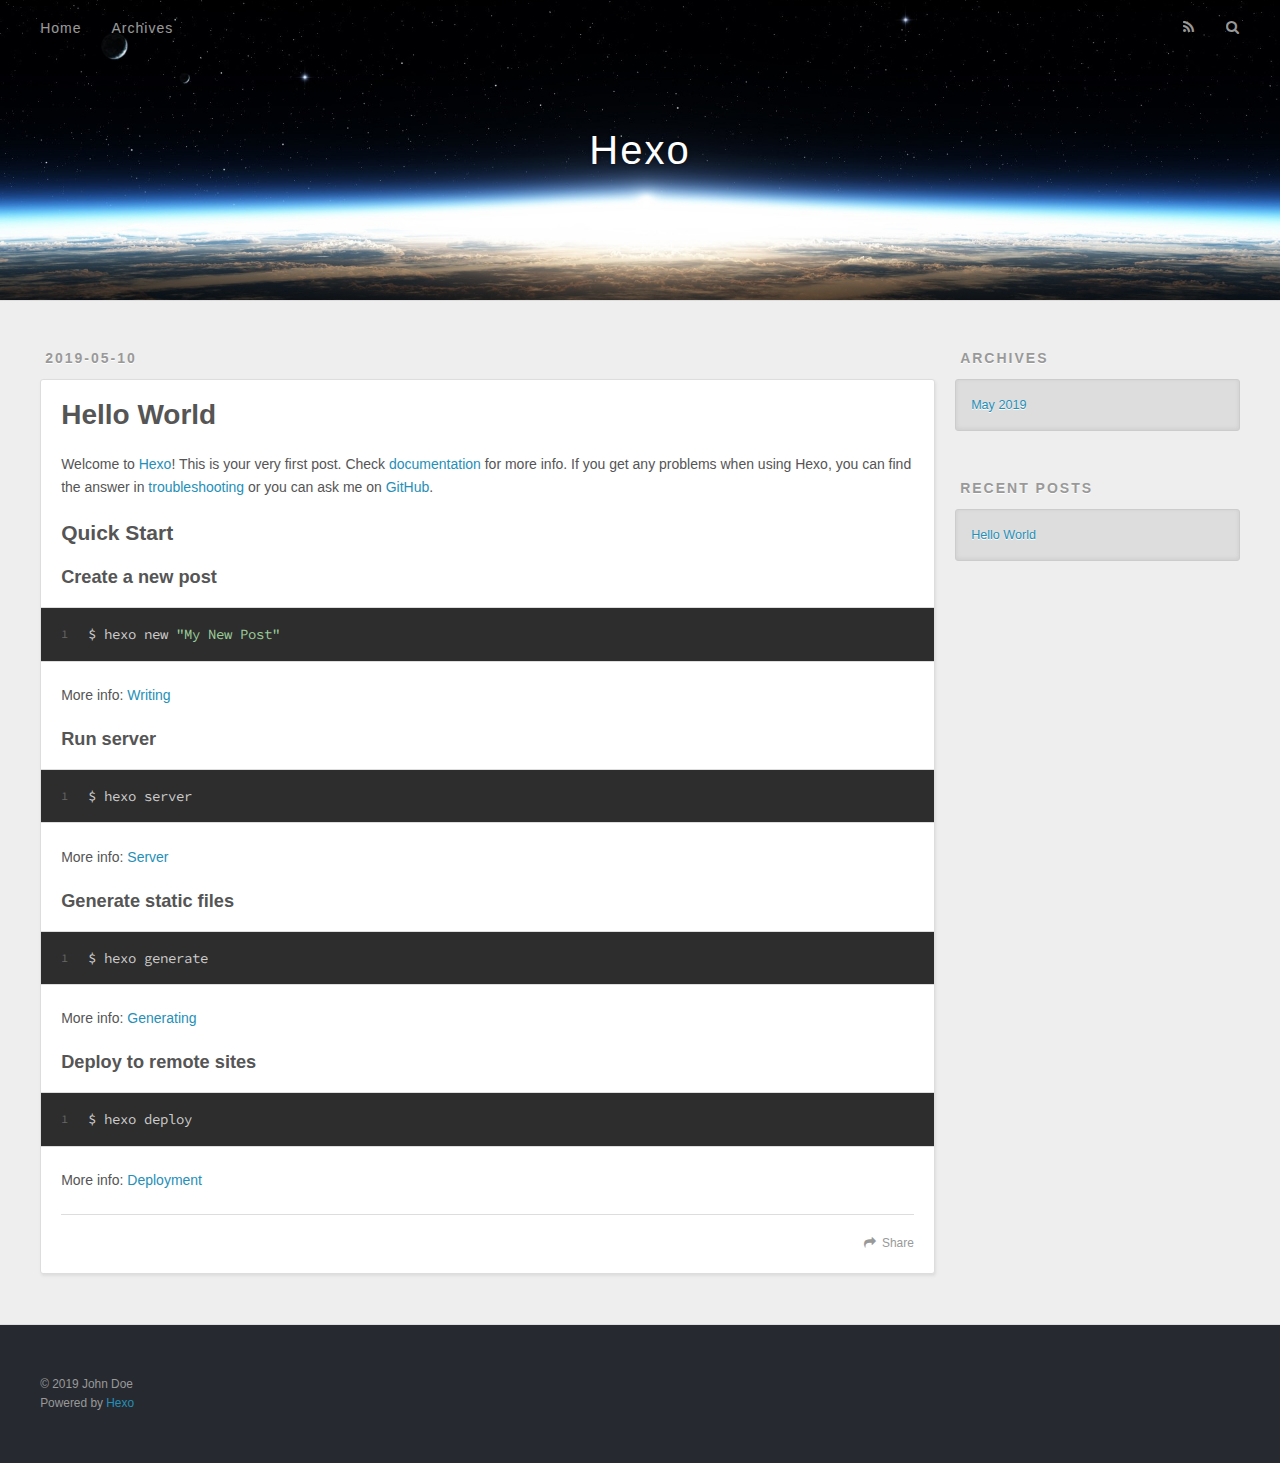
==== index.html @ 264fab7f "Site updated: 2019-05-11 07:33:25" ====
<!DOCTYPE html>
<html>
<head><meta name="generator" content="Hexo 3.8.0">
  <meta charset="utf-8">
  
  <title>Hexo</title>
  <meta name="viewport" content="width=device-width, initial-scale=1, maximum-scale=1">
  <meta property="og:type" content="website">
<meta property="og:title" content="Hexo">
<meta property="og:url" content="http://yoursite.com/index.html">
<meta property="og:site_name" content="Hexo">
<meta property="og:locale" content="default">
<meta name="twitter:card" content="summary">
<meta name="twitter:title" content="Hexo">
  
    <link rel="alternate" href="/atom.xml" title="Hexo" type="application/atom+xml">
  
  
    <link rel="icon" href="/favicon.png">
  
  
    <link href="//fonts.googleapis.com/css?family=Source+Code+Pro" rel="stylesheet" type="text/css">
  
  <link rel="stylesheet" href="/css/style.css">
  

</head>
</html>
<body>
  <div id="container">
    <div id="wrap">
      <header id="header">
  <div id="banner"></div>
  <div id="header-outer" class="outer">
    <div id="header-title" class="inner">
      <h1 id="logo-wrap">
        <a href="/" id="logo">Hexo</a>
      </h1>
      
    </div>
    <div id="header-inner" class="inner">
      <nav id="main-nav">
        <a id="main-nav-toggle" class="nav-icon"></a>
        
          <a class="main-nav-link" href="/">Home</a>
        
          <a class="main-nav-link" href="/archives">Archives</a>
        
      </nav>
      <nav id="sub-nav">
        
          <a id="nav-rss-link" class="nav-icon" href="/atom.xml" title="RSS Feed"></a>
        
        <a id="nav-search-btn" class="nav-icon" title="Search"></a>
      </nav>
      <div id="search-form-wrap">
        <form action="//google.com/search" method="get" accept-charset="UTF-8" class="search-form"><input type="search" name="q" class="search-form-input" placeholder="Search"><button type="submit" class="search-form-submit">&#xF002;</button><input type="hidden" name="sitesearch" value="http://yoursite.com"></form>
      </div>
    </div>
  </div>
</header>
      <div class="outer">
        <section id="main">
  
    <article id="post-hello-world" class="article article-type-post" itemscope itemprop="blogPost">
  <div class="article-meta">
    <a href="/2019/05/10/hello-world/" class="article-date">
  <time datetime="2019-05-10T15:58:13.956Z" itemprop="datePublished">2019-05-10</time>
</a>
    
  </div>
  <div class="article-inner">
    
    
      <header class="article-header">
        
  
    <h1 itemprop="name">
      <a class="article-title" href="/2019/05/10/hello-world/">Hello World</a>
    </h1>
  

      </header>
    
    <div class="article-entry" itemprop="articleBody">
      
        <p>Welcome to <a href="https://hexo.io/" target="_blank" rel="noopener">Hexo</a>! This is your very first post. Check <a href="https://hexo.io/docs/" target="_blank" rel="noopener">documentation</a> for more info. If you get any problems when using Hexo, you can find the answer in <a href="https://hexo.io/docs/troubleshooting.html" target="_blank" rel="noopener">troubleshooting</a> or you can ask me on <a href="https://github.com/hexojs/hexo/issues" target="_blank" rel="noopener">GitHub</a>.</p>
<h2 id="Quick-Start"><a href="#Quick-Start" class="headerlink" title="Quick Start"></a>Quick Start</h2><h3 id="Create-a-new-post"><a href="#Create-a-new-post" class="headerlink" title="Create a new post"></a>Create a new post</h3><figure class="highlight bash"><table><tr><td class="gutter"><pre><span class="line">1</span><br></pre></td><td class="code"><pre><span class="line">$ hexo new <span class="string">"My New Post"</span></span><br></pre></td></tr></table></figure>
<p>More info: <a href="https://hexo.io/docs/writing.html" target="_blank" rel="noopener">Writing</a></p>
<h3 id="Run-server"><a href="#Run-server" class="headerlink" title="Run server"></a>Run server</h3><figure class="highlight bash"><table><tr><td class="gutter"><pre><span class="line">1</span><br></pre></td><td class="code"><pre><span class="line">$ hexo server</span><br></pre></td></tr></table></figure>
<p>More info: <a href="https://hexo.io/docs/server.html" target="_blank" rel="noopener">Server</a></p>
<h3 id="Generate-static-files"><a href="#Generate-static-files" class="headerlink" title="Generate static files"></a>Generate static files</h3><figure class="highlight bash"><table><tr><td class="gutter"><pre><span class="line">1</span><br></pre></td><td class="code"><pre><span class="line">$ hexo generate</span><br></pre></td></tr></table></figure>
<p>More info: <a href="https://hexo.io/docs/generating.html" target="_blank" rel="noopener">Generating</a></p>
<h3 id="Deploy-to-remote-sites"><a href="#Deploy-to-remote-sites" class="headerlink" title="Deploy to remote sites"></a>Deploy to remote sites</h3><figure class="highlight bash"><table><tr><td class="gutter"><pre><span class="line">1</span><br></pre></td><td class="code"><pre><span class="line">$ hexo deploy</span><br></pre></td></tr></table></figure>
<p>More info: <a href="https://hexo.io/docs/deployment.html" target="_blank" rel="noopener">Deployment</a></p>

      
    </div>
    <footer class="article-footer">
      <a data-url="http://yoursite.com/2019/05/10/hello-world/" data-id="cjvipjtbp0000i8vfv7kzy7jb" class="article-share-link">Share</a>
      
      
    </footer>
  </div>
  
</article>


  

</section>
        
          <aside id="sidebar">
  
    

  
    

  
    
  
    
  <div class="widget-wrap">
    <h3 class="widget-title">Archives</h3>
    <div class="widget">
      <ul class="archive-list"><li class="archive-list-item"><a class="archive-list-link" href="/archives/2019/05/">May 2019</a></li></ul>
    </div>
  </div>


  
    
  <div class="widget-wrap">
    <h3 class="widget-title">Recent Posts</h3>
    <div class="widget">
      <ul>
        
          <li>
            <a href="/2019/05/10/hello-world/">Hello World</a>
          </li>
        
      </ul>
    </div>
  </div>

  
</aside>
        
      </div>
      <footer id="footer">
  
  <div class="outer">
    <div id="footer-info" class="inner">
      &copy; 2019 John Doe<br>
      Powered by <a href="http://hexo.io/" target="_blank">Hexo</a>
    </div>
  </div>
</footer>
    </div>
    <nav id="mobile-nav">
  
    <a href="/" class="mobile-nav-link">Home</a>
  
    <a href="/archives" class="mobile-nav-link">Archives</a>
  
</nav>
    

<script src="//ajax.googleapis.com/ajax/libs/jquery/2.0.3/jquery.min.js"></script>


  <link rel="stylesheet" href="/fancybox/jquery.fancybox.css">
  <script src="/fancybox/jquery.fancybox.pack.js"></script>


<script src="/js/script.js"></script>

  </div>
</body>
</html>
---- css/style.css ----
body {
  width: 100%;
}
body:before,
body:after {
  content: "";
  display: table;
}
body:after {
  clear: both;
}
html,
body,
div,
span,
applet,
object,
iframe,
h1,
h2,
h3,
h4,
h5,
h6,
p,
blockquote,
pre,
a,
abbr,
acronym,
address,
big,
cite,
code,
del,
dfn,
em,
img,
ins,
kbd,
q,
s,
samp,
small,
strike,
strong,
sub,
sup,
tt,
var,
dl,
dt,
dd,
ol,
ul,
li,
fieldset,
form,
label,
legend,
table,
caption,
tbody,
tfoot,
thead,
tr,
th,
td {
  margin: 0;
  padding: 0;
  border: 0;
  outline: 0;
  font-weight: inherit;
  font-style: inherit;
  font-family: inherit;
  font-size: 100%;
  vertical-align: baseline;
}
body {
  line-height: 1;
  color: #000;
  background: #fff;
}
ol,
ul {
  list-style: none;
}
table {
  border-collapse: separate;
  border-spacing: 0;
  vertical-align: middle;
}
caption,
th,
td {
  text-align: left;
  font-weight: normal;
  vertical-align: middle;
}
a img {
  border: none;
}
input,
button {
  margin: 0;
  padding: 0;
}
input::-moz-focus-inner,
button::-moz-focus-inner {
  border: 0;
  padding: 0;
}
@font-face {
  font-family: FontAwesome;
  font-style: normal;
  font-weight: normal;
  src: url("fonts/fontawesome-webfont.eot?v=#4.0.3");
  src: url("fonts/fontawesome-webfont.eot?#iefix&v=#4.0.3") format("embedded-opentype"), url("fonts/fontawesome-webfont.woff?v=#4.0.3") format("woff"), url("fonts/fontawesome-webfont.ttf?v=#4.0.3") format("truetype"), url("fonts/fontawesome-webfont.svg#fontawesomeregular?v=#4.0.3") format("svg");
}
html,
body,
#container {
  height: 100%;
}
body {
  background: #eee;
  font: 14px "Helvetica Neue", Helvetica, Arial, sans-serif;
  -webkit-text-size-adjust: 100%;
}
.outer {
  max-width: 1220px;
  margin: 0 auto;
  padding: 0 20px;
}
.outer:before,
.outer:after {
  content: "";
  display: table;
}
.outer:after {
  clear: both;
}
.inner {
  display: inline;
  float: left;
  width: 98.33333333333333%;
  margin: 0 0.833333333333333%;
}
.left,
.alignleft {
  float: left;
}
.right,
.alignright {
  float: right;
}
.clear {
  clear: both;
}
#container {
  position: relative;
}
.mobile-nav-on {
  overflow: hidden;
}
#wrap {
  height: 100%;
  width: 100%;
  position: absolute;
  top: 0;
  left: 0;
  -webkit-transition: 0.2s ease-out;
  -moz-transition: 0.2s ease-out;
  -ms-transition: 0.2s ease-out;
  transition: 0.2s ease-out;
  z-index: 1;
  background: #eee;
}
.mobile-nav-on #wrap {
  left: 280px;
}
@media screen and (min-width: 768px) {
  #main {
    display: inline;
    float: left;
    width: 73.33333333333333%;
    margin: 0 0.833333333333333%;
  }
}
.article-date,
.article-category-link,
.archive-year,
.widget-title {
  text-decoration: none;
  text-transform: uppercase;
  letter-spacing: 2px;
  color: #999;
  margin-bottom: 1em;
  margin-left: 5px;
  line-height: 1em;
  text-shadow: 0 1px #fff;
  font-weight: bold;
}
.article-inner,
.archive-article-inner {
  background: #fff;
  -webkit-box-shadow: 1px 2px 3px #ddd;
  box-shadow: 1px 2px 3px #ddd;
  border: 1px solid #ddd;
  border-radius: 3px;
}
.article-entry h1,
.widget h1 {
  font-size: 2em;
}
.article-entry h2,
.widget h2 {
  font-size: 1.5em;
}
.article-entry h3,
.widget h3 {
  font-size: 1.3em;
}
.article-entry h4,
.widget h4 {
  font-size: 1.2em;
}
.article-entry h5,
.widget h5 {
  font-size: 1em;
}
.article-entry h6,
.widget h6 {
  font-size: 1em;
  color: #999;
}
.article-entry hr,
.widget hr {
  border: 1px dashed #ddd;
}
.article-entry strong,
.widget strong {
  font-weight: bold;
}
.article-entry em,
.widget em,
.article-entry cite,
.widget cite {
  font-style: italic;
}
.article-entry sup,
.widget sup,
.article-entry sub,
.widget sub {
  font-size: 0.75em;
  line-height: 0;
  position: relative;
  vertical-align: baseline;
}
.article-entry sup,
.widget sup {
  top: -0.5em;
}
.article-entry sub,
.widget sub {
  bottom: -0.2em;
}
.article-entry small,
.widget small {
  font-size: 0.85em;
}
.article-entry acronym,
.widget acronym,
.article-entry abbr,
.widget abbr {
  border-bottom: 1px dotted;
}
.article-entry ul,
.widget ul,
.article-entry ol,
.widget ol,
.article-entry dl,
.widget dl {
  margin: 0 20px;
  line-height: 1.6em;
}
.article-entry ul ul,
.widget ul ul,
.article-entry ol ul,
.widget ol ul,
.article-entry ul ol,
.widget ul ol,
.article-entry ol ol,
.widget ol ol {
  margin-top: 0;
  margin-bottom: 0;
}
.article-entry ul,
.widget ul {
  list-style: disc;
}
.article-entry ol,
.widget ol {
  list-style: decimal;
}
.article-entry dt,
.widget dt {
  font-weight: bold;
}
#header {
  height: 300px;
  position: relative;
  border-bottom: 1px solid #ddd;
}
#header:before,
#header:after {
  content: "";
  position: absolute;
  left: 0;
  right: 0;
  height: 40px;
}
#header:before {
  top: 0;
  background: -webkit-linear-gradient(rgba(0,0,0,0.2), transparent);
  background: -moz-linear-gradient(rgba(0,0,0,0.2), transparent);
  background: -ms-linear-gradient(rgba(0,0,0,0.2), transparent);
  background: linear-gradient(rgba(0,0,0,0.2), transparent);
}
#header:after {
  bottom: 0;
  background: -webkit-linear-gradient(transparent, rgba(0,0,0,0.2));
  background: -moz-linear-gradient(transparent, rgba(0,0,0,0.2));
  background: -ms-linear-gradient(transparent, rgba(0,0,0,0.2));
  background: linear-gradient(transparent, rgba(0,0,0,0.2));
}
#header-outer {
  height: 100%;
  position: relative;
}
#header-inner {
  position: relative;
  overflow: hidden;
}
#banner {
  position: absolute;
  top: 0;
  left: 0;
  width: 100%;
  height: 100%;
  background: url("images/banner.jpg") center #000;
  -webkit-background-size: cover;
  -moz-background-size: cover;
  background-size: cover;
  z-index: -1;
}
#header-title {
  text-align: center;
  height: 40px;
  position: absolute;
  top: 50%;
  left: 0;
  margin-top: -20px;
}
#logo,
#subtitle {
  text-decoration: none;
  color: #fff;
  font-weight: 300;
  text-shadow: 0 1px 4px rgba(0,0,0,0.3);
}
#logo {
  font-size: 40px;
  line-height: 40px;
  letter-spacing: 2px;
}
#subtitle {
  font-size: 16px;
  line-height: 16px;
  letter-spacing: 1px;
}
#subtitle-wrap {
  margin-top: 16px;
}
#main-nav {
  float: left;
  margin-left: -15px;
}
.nav-icon,
.main-nav-link {
  float: left;
  color: #fff;
  opacity: 0.6;
  text-decoration: none;
  text-shadow: 0 1px rgba(0,0,0,0.2);
  -webkit-transition: opacity 0.2s;
  -moz-transition: opacity 0.2s;
  -ms-transition: opacity 0.2s;
  transition: opacity 0.2s;
  display: block;
  padding: 20px 15px;
}
.nav-icon:hover,
.main-nav-link:hover {
  opacity: 1;
}
.nav-icon {
  font-family: FontAwesome;
  text-align: center;
  font-size: 14px;
  width: 14px;
  height: 14px;
  padding: 20px 15px;
  position: relative;
  cursor: pointer;
}
.main-nav-link {
  font-weight: 300;
  letter-spacing: 1px;
}
@media screen and (max-width: 479px) {
  .main-nav-link {
    display: none;
  }
}
#main-nav-toggle {
  display: none;
}
#main-nav-toggle:before {
  content: "\f0c9";
}
@media screen and (max-width: 479px) {
  #main-nav-toggle {
    display: block;
  }
}
#sub-nav {
  float: right;
  margin-right: -15px;
}
#nav-rss-link:before {
  content: "\f09e";
}
#nav-search-btn:before {
  content: "\f002";
}
#search-form-wrap {
  position: absolute;
  top: 15px;
  width: 150px;
  height: 30px;
  right: -150px;
  opacity: 0;
  -webkit-transition: 0.2s ease-out;
  -moz-transition: 0.2s ease-out;
  -ms-transition: 0.2s ease-out;
  transition: 0.2s ease-out;
}
#search-form-wrap.on {
  opacity: 1;
  right: 0;
}
@media screen and (max-width: 479px) {
  #search-form-wrap {
    width: 100%;
    right: -100%;
  }
}
.search-form {
  position: absolute;
  top: 0;
  left: 0;
  right: 0;
  background: #fff;
  padding: 5px 15px;
  border-radius: 15px;
  -webkit-box-shadow: 0 0 10px rgba(0,0,0,0.3);
  box-shadow: 0 0 10px rgba(0,0,0,0.3);
}
.search-form-input {
  border: none;
  background: none;
  color: #555;
  width: 100%;
  font: 13px "Helvetica Neue", Helvetica, Arial, sans-serif;
  outline: none;
}
.search-form-input::-webkit-search-results-decoration,
.search-form-input::-webkit-search-cancel-button {
  -webkit-appearance: none;
}
.search-form-submit {
  position: absolute;
  top: 50%;
  right: 10px;
  margin-top: -7px;
  font: 13px FontAwesome;
  border: none;
  background: none;
  color: #bbb;
  cursor: pointer;
}
.search-form-submit:hover,
.search-form-submit:focus {
  color: #777;
}
.article {
  margin: 50px 0;
}
.article-inner {
  overflow: hidden;
}
.article-meta:before,
.article-meta:after {
  content: "";
  display: table;
}
.article-meta:after {
  clear: both;
}
.article-date {
  float: left;
}
.article-category {
  float: left;
  line-height: 1em;
  color: #ccc;
  text-shadow: 0 1px #fff;
  margin-left: 8px;
}
.article-category:before {
  content: "\2022";
}
.article-category-link {
  margin: 0 12px 1em;
}
.article-header {
  padding: 20px 20px 0;
}
.article-title {
  text-decoration: none;
  font-size: 2em;
  font-weight: bold;
  color: #555;
  line-height: 1.1em;
  -webkit-transition: color 0.2s;
  -moz-transition: color 0.2s;
  -ms-transition: color 0.2s;
  transition: color 0.2s;
}
a.article-title:hover {
  color: #258fb8;
}
.article-entry {
  color: #555;
  padding: 0 20px;
}
.article-entry:before,
.article-entry:after {
  content: "";
  display: table;
}
.article-entry:after {
  clear: both;
}
.article-entry p,
.article-entry table {
  line-height: 1.6em;
  margin: 1.6em 0;
}
.article-entry h1,
.article-entry h2,
.article-entry h3,
.article-entry h4,
.article-entry h5,
.article-entry h6 {
  font-weight: bold;
}
.article-entry h1,
.article-entry h2,
.article-entry h3,
.article-entry h4,
.article-entry h5,
.article-entry h6 {
  line-height: 1.1em;
  margin: 1.1em 0;
}
.article-entry a {
  color: #258fb8;
  text-decoration: none;
}
.article-entry a:hover {
  text-decoration: underline;
}
.article-entry ul,
.article-entry ol,
.article-entry dl {
  margin-top: 1.6em;
  margin-bottom: 1.6em;
}
.article-entry img,
.article-entry video {
  max-width: 100%;
  height: auto;
  display: block;
  margin: auto;
}
.article-entry iframe {
  border: none;
}
.article-entry table {
  width: 100%;
  border-collapse: collapse;
  border-spacing: 0;
}
.article-entry th {
  font-weight: bold;
  border-bottom: 3px solid #ddd;
  padding-bottom: 0.5em;
}
.article-entry td {
  border-bottom: 1px solid #ddd;
  padding: 10px 0;
}
.article-entry blockquote {
  font-family: Georgia, "Times New Roman", serif;
  font-size: 1.4em;
  margin: 1.6em 20px;
  text-align: center;
}
.article-entry blockquote footer {
  font-size: 14px;
  margin: 1.6em 0;
  font-family: "Helvetica Neue", Helvetica, Arial, sans-serif;
}
.article-entry blockquote footer cite:before {
  content: "—";
  padding: 0 0.5em;
}
.article-entry .pullquote {
  text-align: left;
  width: 45%;
  margin: 0;
}
.article-entry .pullquote.left {
  margin-left: 0.5em;
  margin-right: 1em;
}
.article-entry .pullquote.right {
  margin-right: 0.5em;
  margin-left: 1em;
}
.article-entry .caption {
  color: #999;
  display: block;
  font-size: 0.9em;
  margin-top: 0.5em;
  position: relative;
  text-align: center;
}
.article-entry .video-container {
  position: relative;
  padding-top: 56.25%;
  height: 0;
  overflow: hidden;
}
.article-entry .video-container iframe,
.article-entry .video-container object,
.article-entry .video-container embed {
  position: absolute;
  top: 0;
  left: 0;
  width: 100%;
  height: 100%;
  margin-top: 0;
}
.article-more-link a {
  display: inline-block;
  line-height: 1em;
  padding: 6px 15px;
  border-radius: 15px;
  background: #eee;
  color: #999;
  text-shadow: 0 1px #fff;
  text-decoration: none;
}
.article-more-link a:hover {
  background: #258fb8;
  color: #fff;
  text-decoration: none;
  text-shadow: 0 1px #1e7293;
}
.article-footer {
  font-size: 0.85em;
  line-height: 1.6em;
  border-top: 1px solid #ddd;
  padding-top: 1.6em;
  margin: 0 20px 20px;
}
.article-footer:before,
.article-footer:after {
  content: "";
  display: table;
}
.article-footer:after {
  clear: both;
}
.article-footer a {
  color: #999;
  text-decoration: none;
}
.article-footer a:hover {
  color: #555;
}
.article-tag-list-item {
  float: left;
  margin-right: 10px;
}
.article-tag-list-link:before {
  content: "#";
}
.article-comment-link {
  float: right;
}
.article-comment-link:before {
  content: "\f075";
  font-family: FontAwesome;
  padding-right: 8px;
}
.article-share-link {
  cursor: pointer;
  float: right;
  margin-left: 20px;
}
.article-share-link:before {
  content: "\f064";
  font-family: FontAwesome;
  padding-right: 6px;
}
#article-nav {
  position: relative;
}
#article-nav:before,
#article-nav:after {
  content: "";
  display: table;
}
#article-nav:after {
  clear: both;
}
@media screen and (min-width: 768px) {
  #article-nav {
    margin: 50px 0;
  }
  #article-nav:before {
    width: 8px;
    height: 8px;
    position: absolute;
    top: 50%;
    left: 50%;
    margin-top: -4px;
    margin-left: -4px;
    content: "";
    border-radius: 50%;
    background: #ddd;
    -webkit-box-shadow: 0 1px 2px #fff;
    box-shadow: 0 1px 2px #fff;
  }
}
.article-nav-link-wrap {
  text-decoration: none;
  text-shadow: 0 1px #fff;
  color: #999;
  -webkit-box-sizing: border-box;
  -moz-box-sizing: border-box;
  box-sizing: border-box;
  margin-top: 50px;
  text-align: center;
  display: block;
}
.article-nav-link-wrap:hover {
  color: #555;
}
@media screen and (min-width: 768px) {
  .article-nav-link-wrap {
    width: 50%;
    margin-top: 0;
  }
}
@media screen and (min-width: 768px) {
  #article-nav-newer {
    float: left;
    text-align: right;
    padding-right: 20px;
  }
}
@media screen and (min-width: 768px) {
  #article-nav-older {
    float: right;
    text-align: left;
    padding-left: 20px;
  }
}
.article-nav-caption {
  text-transform: uppercase;
  letter-spacing: 2px;
  color: #ddd;
  line-height: 1em;
  font-weight: bold;
}
#article-nav-newer .article-nav-caption {
  margin-right: -2px;
}
.article-nav-title {
  font-size: 0.85em;
  line-height: 1.6em;
  margin-top: 0.5em;
}
.article-share-box {
  position: absolute;
  display: none;
  background: #fff;
  -webkit-box-shadow: 1px 2px 10px rgba(0,0,0,0.2);
  box-shadow: 1px 2px 10px rgba(0,0,0,0.2);
  border-radius: 3px;
  margin-left: -145px;
  overflow: hidden;
  z-index: 1;
}
.article-share-box.on {
  display: block;
}
.article-share-input {
  width: 100%;
  background: none;
  -webkit-box-sizing: border-box;
  -moz-box-sizing: border-box;
  box-sizing: border-box;
  font: 14px "Helvetica Neue", Helvetica, Arial, sans-serif;
  padding: 0 15px;
  color: #555;
  outline: none;
  border: 1px solid #ddd;
  border-radius: 3px 3px 0 0;
  height: 36px;
  line-height: 36px;
}
.article-share-links {
  background: #eee;
}
.article-share-links:before,
.article-share-links:after {
  content: "";
  display: table;
}
.article-share-links:after {
  clear: both;
}
.article-share-twitter,
.article-share-facebook,
.article-share-pinterest,
.article-share-google {
  width: 50px;
  height: 36px;
  display: block;
  float: left;
  position: relative;
  color: #999;
  text-shadow: 0 1px #fff;
}
.article-share-twitter:before,
.article-share-facebook:before,
.article-share-pinterest:before,
.article-share-google:before {
  font-size: 20px;
  font-family: FontAwesome;
  width: 20px;
  height: 20px;
  position: absolute;
  top: 50%;
  left: 50%;
  margin-top: -10px;
  margin-left: -10px;
  text-align: center;
}
.article-share-twitter:hover,
.article-share-facebook:hover,
.article-share-pinterest:hover,
.article-share-google:hover {
  color: #fff;
}
.article-share-twitter:before {
  content: "\f099";
}
.article-share-twitter:hover {
  background: #00aced;
  text-shadow: 0 1px #008abe;
}
.article-share-facebook:before {
  content: "\f09a";
}
.article-share-facebook:hover {
  background: #3b5998;
  text-shadow: 0 1px #2f477a;
}
.article-share-pinterest:before {
  content: "\f0d2";
}
.article-share-pinterest:hover {
  background: #cb2027;
  text-shadow: 0 1px #a21a1f;
}
.article-share-google:before {
  content: "\f0d5";
}
.article-share-google:hover {
  background: #dd4b39;
  text-shadow: 0 1px #be3221;
}
.article-gallery {
  background: #000;
  position: relative;
}
.article-gallery-photos {
  position: relative;
  overflow: hidden;
}
.article-gallery-img {
  display: none;
  max-width: 100%;
}
.article-gallery-img:first-child {
  display: block;
}
.article-gallery-img.loaded {
  position: absolute;
  display: block;
}
.article-gallery-img img {
  display: block;
  max-width: 100%;
  margin: 0 auto;
}
#comments {
  background: #fff;
  -webkit-box-shadow: 1px 2px 3px #ddd;
  box-shadow: 1px 2px 3px #ddd;
  padding: 20px;
  border: 1px solid #ddd;
  border-radius: 3px;
  margin: 50px 0;
}
#comments a {
  color: #258fb8;
}
.archives-wrap {
  margin: 50px 0;
}
.archives:before,
.archives:after {
  content: "";
  display: table;
}
.archives:after {
  clear: both;
}
.archive-year-wrap {
  margin-bottom: 1em;
}
.archives {
  -webkit-column-gap: 10px;
  -moz-column-gap: 10px;
  column-gap: 10px;
}
@media screen and (min-width: 480px) and (max-width: 767px) {
  .archives {
    -webkit-column-count: 2;
    -moz-column-count: 2;
    column-count: 2;
  }
}
@media screen and (min-width: 768px) {
  .archives {
    -webkit-column-count: 3;
    -moz-column-count: 3;
    column-count: 3;
  }
}
.archive-article {
  -webkit-column-break-inside: avoid;
  page-break-inside: avoid;
  overflow: hidden;
  break-inside: avoid-column;
}
.archive-article-inner {
  padding: 10px;
  margin-bottom: 15px;
}
.archive-article-title {
  text-decoration: none;
  font-weight: bold;
  color: #555;
  -webkit-transition: color 0.2s;
  -moz-transition: color 0.2s;
  -ms-transition: color 0.2s;
  transition: color 0.2s;
  line-height: 1.6em;
}
.archive-article-title:hover {
  color: #258fb8;
}
.archive-article-footer {
  margin-top: 1em;
}
.archive-article-date {
  color: #999;
  text-decoration: none;
  font-size: 0.85em;
  line-height: 1em;
  margin-bottom: 0.5em;
  display: block;
}
#page-nav {
  margin: 50px auto;
  background: #fff;
  -webkit-box-shadow: 1px 2px 3px #ddd;
  box-shadow: 1px 2px 3px #ddd;
  border: 1px solid #ddd;
  border-radius: 3px;
  text-align: center;
  color: #999;
  overflow: hidden;
}
#page-nav:before,
#page-nav:after {
  content: "";
  display: table;
}
#page-nav:after {
  clear: both;
}
#page-nav a,
#page-nav span {
  padding: 10px 20px;
  line-height: 1;
  height: 2ex;
}
#page-nav a {
  color: #999;
  text-decoration: none;
}
#page-nav a:hover {
  background: #999;
  color: #fff;
}
#page-nav .prev {
  float: left;
}
#page-nav .next {
  float: right;
}
#page-nav .page-number {
  display: inline-block;
}
@media screen and (max-width: 479px) {
  #page-nav .page-number {
    display: none;
  }
}
#page-nav .current {
  color: #555;
  font-weight: bold;
}
#page-nav .space {
  color: #ddd;
}
#footer {
  background: #262a30;
  padding: 50px 0;
  border-top: 1px solid #ddd;
  color: #999;
}
#footer a {
  color: #258fb8;
  text-decoration: none;
}
#footer a:hover {
  text-decoration: underline;
}
#footer-info {
  line-height: 1.6em;
  font-size: 0.85em;
}
.article-entry pre,
.article-entry .highlight {
  background: #2d2d2d;
  margin: 0 -20px;
  padding: 15px 20px;
  border-style: solid;
  border-color: #ddd;
  border-width: 1px 0;
  overflow: auto;
  color: #ccc;
  line-height: 22.400000000000002px;
}
.article-entry .highlight .gutter pre,
.article-entry .gist .gist-file .gist-data .line-numbers {
  color: #666;
  font-size: 0.85em;
}
.article-entry pre,
.article-entry code {
  font-family: "Source Code Pro", Consolas, Monaco, Menlo, Consolas, monospace;
}
.article-entry code {
  background: #eee;
  text-shadow: 0 1px #fff;
  padding: 0 0.3em;
}
.article-entry pre code {
  background: none;
  text-shadow: none;
  padding: 0;
}
.article-entry .highlight pre {
  border: none;
  margin: 0;
  padding: 0;
}
.article-entry .highlight table {
  margin: 0;
  width: auto;
}
.article-entry .highlight td {
  border: none;
  padding: 0;
}
.article-entry .highlight figcaption {
  font-size: 0.85em;
  color: #999;
  line-height: 1em;
  margin-bottom: 1em;
}
.article-entry .highlight figcaption:before,
.article-entry .highlight figcaption:after {
  content: "";
  display: table;
}
.article-entry .highlight figcaption:after {
  clear: both;
}
.article-entry .highlight figcaption a {
  float: right;
}
.article-entry .highlight .gutter pre {
  text-align: right;
  padding-right: 20px;
}
.article-entry .highlight .line {
  height: 22.400000000000002px;
}
.article-entry .highlight .line.marked {
  background: #515151;
}
.article-entry .gist {
  margin: 0 -20px;
  border-style: solid;
  border-color: #ddd;
  border-width: 1px 0;
  background: #2d2d2d;
  padding: 15px 20px 15px 0;
}
.article-entry .gist .gist-file {
  border: none;
  font-family: "Source Code Pro", Consolas, Monaco, Menlo, Consolas, monospace;
  margin: 0;
}
.article-entry .gist .gist-file .gist-data {
  background: none;
  border: none;
}
.article-entry .gist .gist-file .gist-data .line-numbers {
  background: none;
  border: none;
  padding: 0 20px 0 0;
}
.article-entry .gist .gist-file .gist-data .line-data {
  padding: 0 !important;
}
.article-entry .gist .gist-file .highlight {
  margin: 0;
  padding: 0;
  border: none;
}
.article-entry .gist .gist-file .gist-meta {
  background: #2d2d2d;
  color: #999;
  font: 0.85em "Helvetica Neue", Helvetica, Arial, sans-serif;
  text-shadow: 0 0;
  padding: 0;
  margin-top: 1em;
  margin-left: 20px;
}
.article-entry .gist .gist-file .gist-meta a {
  color: #258fb8;
  font-weight: normal;
}
.article-entry .gist .gist-file .gist-meta a:hover {
  text-decoration: underline;
}
pre .comment,
pre .title {
  color: #999;
}
pre .variable,
pre .attribute,
pre .tag,
pre .regexp,
pre .ruby .constant,
pre .xml .tag .title,
pre .xml .pi,
pre .xml .doctype,
pre .html .doctype,
pre .css .id,
pre .css .class,
pre .css .pseudo {
  color: #f2777a;
}
pre .number,
pre .preprocessor,
pre .built_in,
pre .literal,
pre .params,
pre .constant {
  color: #f99157;
}
pre .class,
pre .ruby .class .title,
pre .css .rules .attribute {
  color: #9c9;
}
pre .string,
pre .value,
pre .inheritance,
pre .header,
pre .ruby .symbol,
pre .xml .cdata {
  color: #9c9;
}
pre .css .hexcolor {
  color: #6cc;
}
pre .function,
pre .python .decorator,
pre .python .title,
pre .ruby .function .title,
pre .ruby .title .keyword,
pre .perl .sub,
pre .javascript .title,
pre .coffeescript .title {
  color: #69c;
}
pre .keyword,
pre .javascript .function {
  color: #c9c;
}
@media screen and (max-width: 479px) {
  #mobile-nav {
    position: absolute;
    top: 0;
    left: 0;
    width: 280px;
    height: 100%;
    background: #191919;
    border-right: 1px solid #fff;
  }
}
@media screen and (max-width: 479px) {
  .mobile-nav-link {
    display: block;
    color: #999;
    text-decoration: none;
    padding: 15px 20px;
    font-weight: bold;
  }
  .mobile-nav-link:hover {
    color: #fff;
  }
}
@media screen and (min-width: 768px) {
  #sidebar {
    display: inline;
    float: left;
    width: 23.333333333333332%;
    margin: 0 0.833333333333333%;
  }
}
.widget-wrap {
  margin: 50px 0;
}
.widget {
  color: #777;
  text-shadow: 0 1px #fff;
  background: #ddd;
  -webkit-box-shadow: 0 -1px 4px #ccc inset;
  box-shadow: 0 -1px 4px #ccc inset;
  border: 1px solid #ccc;
  padding: 15px;
  border-radius: 3px;
}
.widget a {
  color: #258fb8;
  text-decoration: none;
}
.widget a:hover {
  text-decoration: underline;
}
.widget ul ul,
.widget ol ul,
.widget dl ul,
.widget ul ol,
.widget ol ol,
.widget dl ol,
.widget ul dl,
.widget ol dl,
.widget dl dl {
  margin-left: 15px;
  list-style: disc;
}
.widget {
  line-height: 1.6em;
  word-wrap: break-word;
  font-size: 0.9em;
}
.widget ul,
.widget ol {
  list-style: none;
  margin: 0;
}
.widget ul ul,
.widget ol ul,
.widget ul ol,
.widget ol ol {
  margin: 0 20px;
}
.widget ul ul,
.widget ol ul {
  list-style: disc;
}
.widget ul ol,
.widget ol ol {
  list-style: decimal;
}
.category-list-count,
.tag-list-count,
.archive-list-count {
  padding-left: 5px;
  color: #999;
  font-size: 0.85em;
}
.category-list-count:before,
.tag-list-count:before,
.archive-list-count:before {
  content: "(";
}
.category-list-count:after,
.tag-list-count:after,
.archive-list-count:after {
  content: ")";
}
.tagcloud a {
  margin-right: 5px;
  display: inline-block;
}
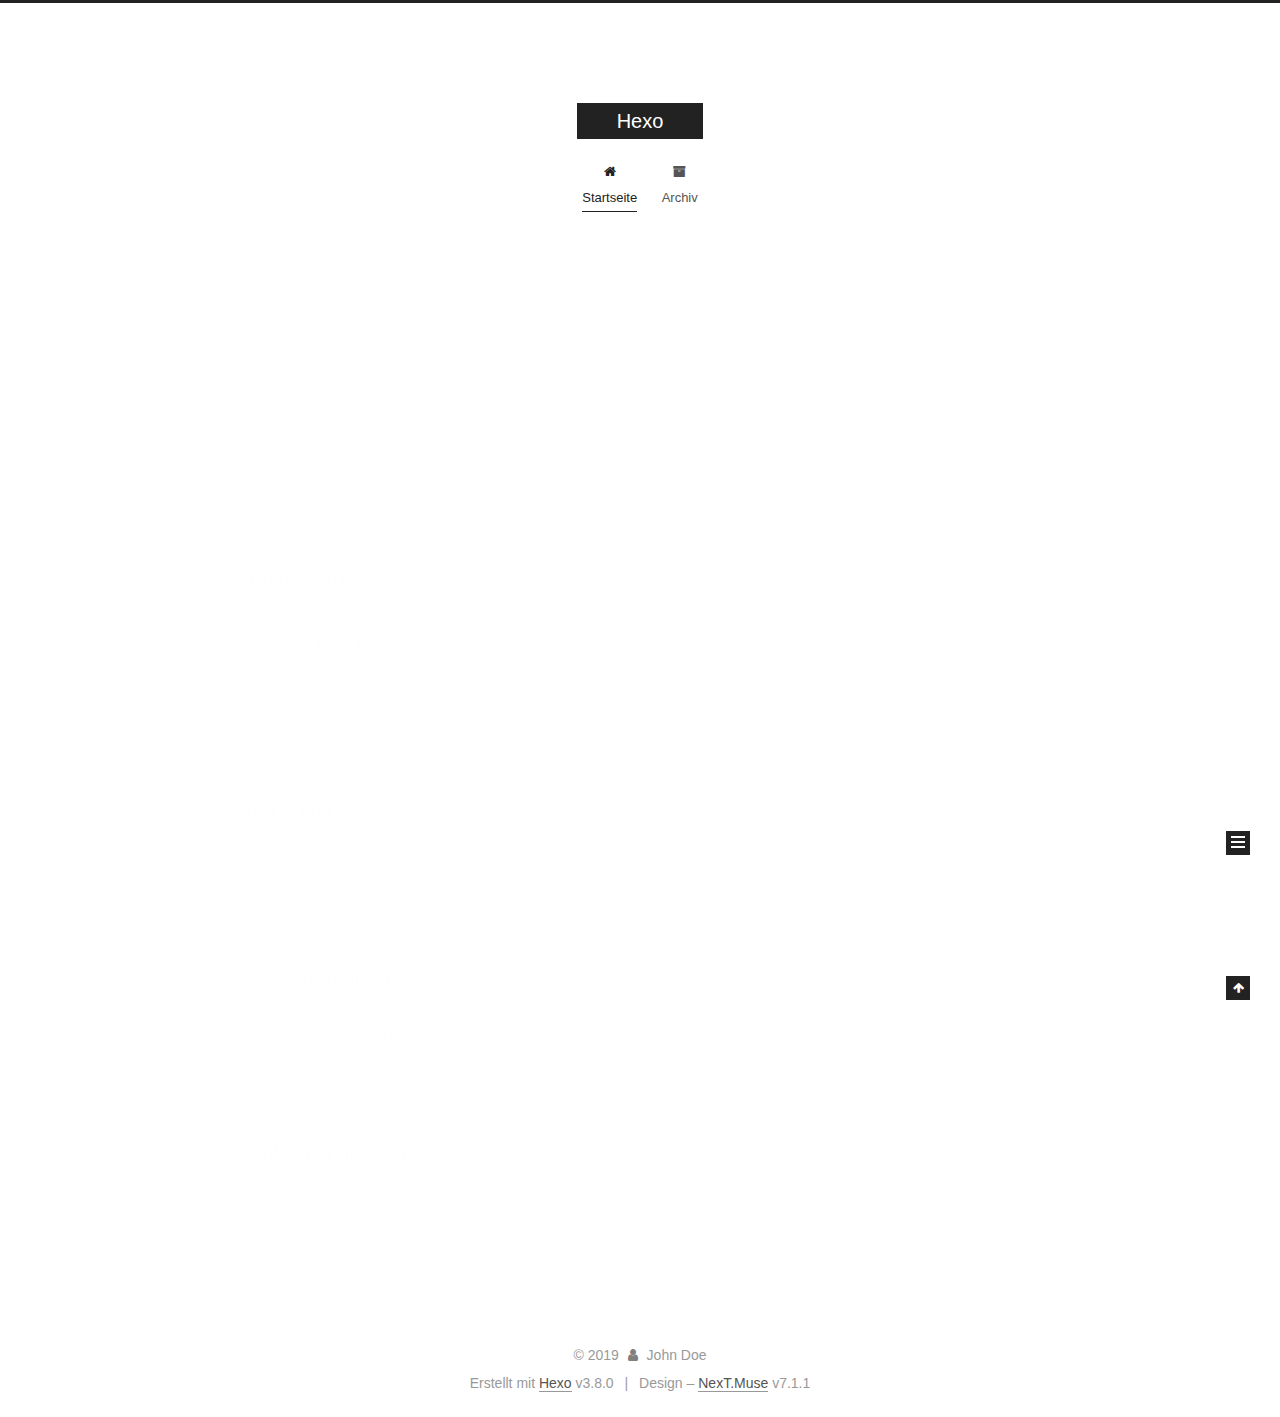
==== commit f2ba4973: "Site updated: 2019-05-11 08:40:22" ====
--- a/index.html
+++ b/index.html
@@ -1,10 +1,101 @@
 <!DOCTYPE html>
-<html>
+
+
+
+
+
+
+
+
+
+
+
+
+  
+
+
+<html class="theme-next muse use-motion" lang>
 <head><meta name="generator" content="Hexo 3.8.0">
-  <meta charset="utf-8">
-  
-  <title>Hexo</title>
-  <meta name="viewport" content="width=device-width, initial-scale=1, maximum-scale=1">
+  <meta charset="UTF-8">
+<meta http-equiv="X-UA-Compatible" content="IE=edge">
+<meta name="viewport" content="width=device-width, initial-scale=1, maximum-scale=2">
+<meta name="theme-color" content="#222">
+
+
+
+
+
+
+
+
+
+
+
+
+
+
+
+
+
+
+
+
+
+
+
+
+<link rel="stylesheet" href="/lib/font-awesome/css/font-awesome.min.css?v=4.6.2">
+
+<link rel="stylesheet" href="/css/main.css?v=7.1.1">
+
+
+  <link rel="apple-touch-icon" sizes="180x180" href="/images/apple-touch-icon-next.png?v=7.1.1">
+
+
+  <link rel="icon" type="image/png" sizes="32x32" href="/images/favicon-32x32-next.png?v=7.1.1">
+
+
+  <link rel="icon" type="image/png" sizes="16x16" href="/images/favicon-16x16-next.png?v=7.1.1">
+
+
+  <link rel="mask-icon" href="/images/logo.svg?v=7.1.1" color="#222">
+
+
+
+
+
+
+
+<script id="hexo.configurations">
+  var NexT = window.NexT || {};
+  var CONFIG = {
+    root: '/',
+    scheme: 'Muse',
+    version: '7.1.1',
+    sidebar: {"position":"left","display":"post","offset":12,"onmobile":false,"dimmer":false},
+    back2top: true,
+    back2top_sidebar: false,
+    fancybox: false,
+    fastclick: false,
+    lazyload: false,
+    tabs: true,
+    motion: {"enable":true,"async":false,"transition":{"post_block":"fadeIn","post_header":"slideDownIn","post_body":"slideDownIn","coll_header":"slideLeftIn","sidebar":"slideUpIn"}},
+    algolia: {
+      applicationID: '',
+      apiKey: '',
+      indexName: '',
+      hits: {"per_page":10},
+      labels: {"input_placeholder":"Search for Posts","hits_empty":"We didn't find any results for the search: ${query}","hits_stats":"${hits} results found in ${time} ms"}
+    }
+  };
+</script>
+
+
+  
+
+
+
+
   <meta property="og:type" content="website">
 <meta property="og:title" content="Hexo">
 <meta property="og:url" content="http://yoursite.com/index.html">
@@ -12,79 +103,288 @@
 <meta property="og:locale" content="default">
 <meta name="twitter:card" content="summary">
 <meta name="twitter:title" content="Hexo">
-  
-    <link rel="alternate" href="/atom.xml" title="Hexo" type="application/atom+xml">
-  
-  
-    <link rel="icon" href="/favicon.png">
-  
-  
-    <link href="//fonts.googleapis.com/css?family=Source+Code+Pro" rel="stylesheet" type="text/css">
-  
-  <link rel="stylesheet" href="/css/style.css">
-  
+
+
+
+
+
+  
+  
+  <link rel="canonical" href="http://yoursite.com/">
+
+
+
+<script id="page.configurations">
+  CONFIG.page = {
+    sidebar: "",
+  };
+</script>
+
+  <title>Hexo</title>
+  
+
+
+
+
+
+
+
+
+
+
+
+
+  <noscript>
+  <style>
+  .use-motion .motion-element,
+  .use-motion .brand,
+  .use-motion .menu-item,
+  .sidebar-inner,
+  .use-motion .post-block,
+  .use-motion .pagination,
+  .use-motion .comments,
+  .use-motion .post-header,
+  .use-motion .post-body,
+  .use-motion .collection-title { opacity: initial; }
+
+  .use-motion .logo,
+  .use-motion .site-title,
+  .use-motion .site-subtitle {
+    opacity: initial;
+    top: initial;
+  }
+
+  .use-motion .logo-line-before i { left: initial; }
+  .use-motion .logo-line-after i { right: initial; }
+  </style>
+</noscript>
 
 </head>
-</html>
-<body>
-  <div id="container">
-    <div id="wrap">
-      <header id="header">
-  <div id="banner"></div>
-  <div id="header-outer" class="outer">
-    <div id="header-title" class="inner">
-      <h1 id="logo-wrap">
-        <a href="/" id="logo">Hexo</a>
-      </h1>
-      
+
+<body itemscope itemtype="http://schema.org/WebPage" lang="default">
+
+  
+  
+    
+  
+
+  <div class="container sidebar-position-left 
+  page-home">
+    <div class="headband"></div>
+
+    <header id="header" class="header" itemscope itemtype="http://schema.org/WPHeader">
+      <div class="header-inner"><div class="site-brand-wrapper">
+  <div class="site-meta">
+    
+
+    <div class="custom-logo-site-title">
+      <a href="/" class="brand" rel="start">
+        <span class="logo-line-before"><i></i></span>
+        <span class="site-title">Hexo</span>
+        <span class="logo-line-after"><i></i></span>
+      </a>
     </div>
-    <div id="header-inner" class="inner">
-      <nav id="main-nav">
-        <a id="main-nav-toggle" class="nav-icon"></a>
-        
-          <a class="main-nav-link" href="/">Home</a>
-        
-          <a class="main-nav-link" href="/archives">Archives</a>
-        
-      </nav>
-      <nav id="sub-nav">
-        
-          <a id="nav-rss-link" class="nav-icon" href="/atom.xml" title="RSS Feed"></a>
-        
-        <a id="nav-search-btn" class="nav-icon" title="Search"></a>
-      </nav>
-      <div id="search-form-wrap">
-        <form action="//google.com/search" method="get" accept-charset="UTF-8" class="search-form"><input type="search" name="q" class="search-form-input" placeholder="Search"><button type="submit" class="search-form-submit">&#xF002;</button><input type="hidden" name="sitesearch" value="http://yoursite.com"></form>
-      </div>
-    </div>
+    
+    
   </div>
-</header>
-      <div class="outer">
-        <section id="main">
-  
-    <article id="post-hello-world" class="article article-type-post" itemscope itemprop="blogPost">
-  <div class="article-meta">
-    <a href="/2019/05/10/hello-world/" class="article-date">
-  <time datetime="2019-05-10T15:58:13.956Z" itemprop="datePublished">2019-05-10</time>
-</a>
-    
+
+  <div class="site-nav-toggle">
+    <button aria-label="Navigationsleiste an/ausschalten">
+      <span class="btn-bar"></span>
+      <span class="btn-bar"></span>
+      <span class="btn-bar"></span>
+    </button>
   </div>
-  <div class="article-inner">
-    
-    
-      <header class="article-header">
-        
-  
-    <h1 itemprop="name">
-      <a class="article-title" href="/2019/05/10/hello-world/">Hello World</a>
-    </h1>
-  
-
+</div>
+
+
+
+<nav class="site-nav">
+  
+    <ul id="menu" class="menu">
+      
+        
+        
+        
+          
+          <li class="menu-item menu-item-home menu-item-active">
+
+    
+    
+    
+      
+    
+
+    
+
+    <a href="/" rel="section"><i class="menu-item-icon fa fa-fw fa-home"></i> <br>Startseite</a>
+
+  </li>
+        
+        
+        
+          
+          <li class="menu-item menu-item-archives">
+
+    
+    
+    
+      
+    
+
+    
+
+    <a href="/archives/" rel="section"><i class="menu-item-icon fa fa-fw fa-archive"></i> <br>Archiv</a>
+
+  </li>
+
+      
+      
+    </ul>
+  
+
+  
+    
+
+  
+
+  
+</nav>
+
+
+
+  
+
+
+
+</div>
+    </header>
+
+    
+
+
+    <main id="main" class="main">
+      <div class="main-inner">
+        <div class="content-wrap">
+          
+          <div id="content" class="content">
+            
+  <section id="posts" class="posts-expand">
+    
+      
+
+  
+
+  
+  
+  
+
+  
+
+  <article class="post post-type-normal" itemscope itemtype="http://schema.org/Article">
+  
+  
+  
+  <div class="post-block">
+    <link itemprop="mainEntityOfPage" href="http://yoursite.com/2019/05/10/hello-world/">
+
+    <span hidden itemprop="author" itemscope itemtype="http://schema.org/Person">
+      <meta itemprop="name" content="John Doe">
+      <meta itemprop="description" content>
+      <meta itemprop="image" content="/images/avatar.gif">
+    </span>
+
+    <span hidden itemprop="publisher" itemscope itemtype="http://schema.org/Organization">
+      <meta itemprop="name" content="Hexo">
+    </span>
+
+    
+      <header class="post-header">
+
+        
+        
+          <h1 class="post-title" itemprop="name headline">
+                
+                
+                <a href="/2019/05/10/hello-world/" class="post-title-link" itemprop="url">Hello World</a>
+              
+            
+          </h1>
+        
+
+        <div class="post-meta">
+          <span class="post-time">
+
+            
+            
+            
+
+            
+              <span class="post-meta-item-icon">
+                <i class="fa fa-calendar-o"></i>
+              </span>
+              
+                <span class="post-meta-item-text">Veröffentlicht am</span>
+              
+
+              
+                
+              
+
+              <time title="Erstellt: 2019-05-10 23:58:13" itemprop="dateCreated datePublished" datetime="2019-05-10T23:58:13+08:00">2019-05-10</time>
+            
+
+            
+              
+
+              
+                
+                <span class="post-meta-divider">|</span>
+                
+
+                <span class="post-meta-item-icon">
+                  <i class="fa fa-calendar-check-o"></i>
+                </span>
+                
+                  <span class="post-meta-item-text">Bearbeitet am</span>
+                
+                <time title="Geändert am: 2017-10-28 08:39:58" itemprop="dateModified" datetime="2017-10-28T08:39:58+08:00">2017-10-28</time>
+              
+            
+          </span>
+
+          
+
+          
+            
+            
+          
+
+          
+          
+
+          
+
+          
+
+          
+
+        </div>
       </header>
     
-    <div class="article-entry" itemprop="articleBody">
-      
-        <p>Welcome to <a href="https://hexo.io/" target="_blank" rel="noopener">Hexo</a>! This is your very first post. Check <a href="https://hexo.io/docs/" target="_blank" rel="noopener">documentation</a> for more info. If you get any problems when using Hexo, you can find the answer in <a href="https://hexo.io/docs/troubleshooting.html" target="_blank" rel="noopener">troubleshooting</a> or you can ask me on <a href="https://github.com/hexojs/hexo/issues" target="_blank" rel="noopener">GitHub</a>.</p>
+
+    
+    
+    
+    <div class="post-body" itemprop="articleBody">
+
+      
+      
+
+      
+        
+          
+            <p>Welcome to <a href="https://hexo.io/" target="_blank" rel="noopener">Hexo</a>! This is your very first post. Check <a href="https://hexo.io/docs/" target="_blank" rel="noopener">documentation</a> for more info. If you get any problems when using Hexo, you can find the answer in <a href="https://hexo.io/docs/troubleshooting.html" target="_blank" rel="noopener">troubleshooting</a> or you can ask me on <a href="https://github.com/hexojs/hexo/issues" target="_blank" rel="noopener">GitHub</a>.</p>
 <h2 id="Quick-Start"><a href="#Quick-Start" class="headerlink" title="Quick Start"></a>Quick Start</h2><h3 id="Create-a-new-post"><a href="#Create-a-new-post" class="headerlink" title="Create a new post"></a>Create a new post</h3><figure class="highlight bash"><table><tr><td class="gutter"><pre><span class="line">1</span><br></pre></td><td class="code"><pre><span class="line">$ hexo new <span class="string">"My New Post"</span></span><br></pre></td></tr></table></figure>
 <p>More info: <a href="https://hexo.io/docs/writing.html" target="_blank" rel="noopener">Writing</a></p>
 <h3 id="Run-server"><a href="#Run-server" class="headerlink" title="Run server"></a>Run server</h3><figure class="highlight bash"><table><tr><td class="gutter"><pre><span class="line">1</span><br></pre></td><td class="code"><pre><span class="line">$ hexo server</span><br></pre></td></tr></table></figure>
@@ -94,88 +394,296 @@
 <h3 id="Deploy-to-remote-sites"><a href="#Deploy-to-remote-sites" class="headerlink" title="Deploy to remote sites"></a>Deploy to remote sites</h3><figure class="highlight bash"><table><tr><td class="gutter"><pre><span class="line">1</span><br></pre></td><td class="code"><pre><span class="line">$ hexo deploy</span><br></pre></td></tr></table></figure>
 <p>More info: <a href="https://hexo.io/docs/deployment.html" target="_blank" rel="noopener">Deployment</a></p>
 
+          
+        
       
     </div>
-    <footer class="article-footer">
-      <a data-url="http://yoursite.com/2019/05/10/hello-world/" data-id="cjvipjtbp0000i8vfv7kzy7jb" class="article-share-link">Share</a>
-      
+
+    
+
+    
+    
+    
+
+    
+
+    
+      
+    
+    
+
+    
+
+    <footer class="post-footer">
+      
+
+      
+
+      
+
+      
+      
+        <div class="post-eof"></div>
       
     </footer>
   </div>
   
-</article>
-
-
-  
-
-</section>
-        
-          <aside id="sidebar">
-  
-    
-
-  
-    
-
-  
-    
-  
-    
-  <div class="widget-wrap">
-    <h3 class="widget-title">Archives</h3>
-    <div class="widget">
-      <ul class="archive-list"><li class="archive-list-item"><a class="archive-list-link" href="/archives/2019/05/">May 2019</a></li></ul>
+  
+  
+  </article>
+
+
+    
+  </section>
+
+  
+
+
+          </div>
+          
+
+        </div>
+        
+          
+  
+  <div class="sidebar-toggle">
+    <div class="sidebar-toggle-line-wrap">
+      <span class="sidebar-toggle-line sidebar-toggle-line-first"></span>
+      <span class="sidebar-toggle-line sidebar-toggle-line-middle"></span>
+      <span class="sidebar-toggle-line sidebar-toggle-line-last"></span>
     </div>
   </div>
 
-
-  
-    
-  <div class="widget-wrap">
-    <h3 class="widget-title">Recent Posts</h3>
-    <div class="widget">
-      <ul>
-        
-          <li>
-            <a href="/2019/05/10/hello-world/">Hello World</a>
-          </li>
-        
-      </ul>
+  <aside id="sidebar" class="sidebar">
+    <div class="sidebar-inner">
+
+      
+
+      
+
+      <div class="site-overview-wrap sidebar-panel sidebar-panel-active">
+        <div class="site-overview">
+          <div class="site-author motion-element" itemprop="author" itemscope itemtype="http://schema.org/Person">
+            
+              <p class="site-author-name" itemprop="name">John Doe</p>
+              <div class="site-description motion-element" itemprop="description"></div>
+          </div>
+
+          
+            <nav class="site-state motion-element">
+              
+                <div class="site-state-item site-state-posts">
+                
+                  <a href="/archives/">
+                
+                    <span class="site-state-item-count">1</span>
+                    <span class="site-state-item-name">Artikel</span>
+                  </a>
+                </div>
+              
+
+              
+
+              
+            </nav>
+          
+
+          
+
+          
+
+          
+
+          
+
+          
+          
+
+          
+            
+          
+          
+
+        </div>
+      </div>
+
+      
+
+      
+
     </div>
+  </aside>
+  
+
+
+        
+      </div>
+    </main>
+
+    <footer id="footer" class="footer">
+      <div class="footer-inner">
+        <div class="copyright">&copy; <span itemprop="copyrightYear">2019</span>
+  <span class="with-love" id="animate">
+    <i class="fa fa-user"></i>
+  </span>
+  <span class="author" itemprop="copyrightHolder">John Doe</span>
+
+  
+
+  
+</div>
+
+
+  <div class="powered-by">Erstellt mit  <a href="https://hexo.io" class="theme-link" rel="noopener" target="_blank">Hexo</a> v3.8.0</div>
+
+
+
+  <span class="post-meta-divider">|</span>
+
+
+
+  <div class="theme-info">Design – <a href="https://theme-next.org" class="theme-link" rel="noopener" target="_blank">NexT.Muse</a> v7.1.1</div>
+
+
+
+
+        
+
+
+
+
+
+
+
+
+        
+      </div>
+    </footer>
+
+    
+      <div class="back-to-top">
+        <i class="fa fa-arrow-up"></i>
+        
+      </div>
+    
+
+    
+
+    
+
+    
   </div>
 
   
-</aside>
-        
-      </div>
-      <footer id="footer">
-  
-  <div class="outer">
-    <div id="footer-info" class="inner">
-      &copy; 2019 John Doe<br>
-      Powered by <a href="http://hexo.io/" target="_blank">Hexo</a>
-    </div>
-  </div>
-</footer>
-    </div>
-    <nav id="mobile-nav">
-  
-    <a href="/" class="mobile-nav-link">Home</a>
-  
-    <a href="/archives" class="mobile-nav-link">Archives</a>
-  
-</nav>
-    
-
-<script src="//ajax.googleapis.com/ajax/libs/jquery/2.0.3/jquery.min.js"></script>
-
-
-  <link rel="stylesheet" href="/fancybox/jquery.fancybox.css">
-  <script src="/fancybox/jquery.fancybox.pack.js"></script>
-
-
-<script src="/js/script.js"></script>
-
-  </div>
+
+<script>
+  if (Object.prototype.toString.call(window.Promise) !== '[object Function]') {
+    window.Promise = null;
+  }
+</script>
+
+
+
+
+
+
+
+
+
+
+
+
+
+
+
+
+
+
+
+
+
+
+
+
+
+
+  
+  <script src="/lib/jquery/index.js?v=2.1.3"></script>
+
+  
+  <script src="/lib/velocity/velocity.min.js?v=1.2.1"></script>
+
+  
+  <script src="/lib/velocity/velocity.ui.min.js?v=1.2.1"></script>
+
+
+  
+
+
+  <script src="/js/utils.js?v=7.1.1"></script>
+
+  <script src="/js/motion.js?v=7.1.1"></script>
+
+
+
+  
+  
+
+
+  <script src="/js/schemes/muse.js?v=7.1.1"></script>
+
+
+
+  
+
+  
+
+
+  <script src="/js/next-boot.js?v=7.1.1"></script>
+
+
+  
+
+  
+
+  
+
+  
+
+
+
+  
+
+
+
+
+  
+
+  
+
+  
+
+  
+
+  
+
+  
+
+  
+
+  
+
+  
+
+  
+
+  
+
+  
+
+  
+
+  
+
 </body>
-</html>+</html>
--- a/css/main.css
+++ b/css/main.css
@@ -0,0 +1,2476 @@
+/* normalize.css v8.0.1 | MIT License | github.com/necolas/normalize.css */
+html {
+  line-height: 1.15; /* 1 */
+  -webkit-text-size-adjust: 100%; /* 2 */
+}
+body {
+  margin: 0;
+}
+main {
+  display: block;
+}
+h1 {
+  font-size: 2em;
+  margin: 0.67em 0;
+}
+hr {
+  box-sizing: content-box; /* 1 */
+  height: 0; /* 1 */
+  overflow: visible; /* 2 */
+}
+pre {
+  font-family: monospace, monospace; /* 1 */
+  font-size: 1em; /* 2 */
+}
+a {
+  background-color: transparent;
+}
+abbr[title] {
+  border-bottom: none; /* 1 */
+  text-decoration: underline; /* 2 */
+  text-decoration: underline dotted; /* 2 */
+}
+b,
+strong {
+  font-weight: bolder;
+}
+code,
+kbd,
+samp {
+  font-family: monospace, monospace; /* 1 */
+  font-size: 1em; /* 2 */
+}
+small {
+  font-size: 80%;
+}
+sub,
+sup {
+  font-size: 75%;
+  line-height: 0;
+  position: relative;
+  vertical-align: baseline;
+}
+sub {
+  bottom: -0.25em;
+}
+sup {
+  top: -0.5em;
+}
+img {
+  border-style: none;
+}
+button,
+input,
+optgroup,
+select,
+textarea {
+  font-family: inherit; /* 1 */
+  font-size: 100%; /* 1 */
+  line-height: 1.15; /* 1 */
+  margin: 0; /* 2 */
+}
+button,
+input {
+/* 1 */
+  overflow: visible;
+}
+button,
+select {
+/* 1 */
+  text-transform: none;
+}
+button,
+[type="button"],
+[type="reset"],
+[type="submit"] {
+  -webkit-appearance: button;
+}
+button::-moz-focus-inner,
+[type="button"]::-moz-focus-inner,
+[type="reset"]::-moz-focus-inner,
+[type="submit"]::-moz-focus-inner {
+  border-style: none;
+  padding: 0;
+}
+button:-moz-focusring,
+[type="button"]:-moz-focusring,
+[type="reset"]:-moz-focusring,
+[type="submit"]:-moz-focusring {
+  outline: 1px dotted ButtonText;
+}
+fieldset {
+  padding: 0.35em 0.75em 0.625em;
+}
+legend {
+  box-sizing: border-box; /* 1 */
+  color: inherit; /* 2 */
+  display: table; /* 1 */
+  max-width: 100%; /* 1 */
+  padding: 0; /* 3 */
+  white-space: normal; /* 1 */
+}
+progress {
+  vertical-align: baseline;
+}
+textarea {
+  overflow: auto;
+}
+[type="checkbox"],
+[type="radio"] {
+  box-sizing: border-box; /* 1 */
+  padding: 0; /* 2 */
+}
+[type="number"]::-webkit-inner-spin-button,
+[type="number"]::-webkit-outer-spin-button {
+  height: auto;
+}
+[type="search"] {
+  -webkit-appearance: textfield; /* 1 */
+  outline-offset: -2px; /* 2 */
+}
+[type="search"]::-webkit-search-decoration {
+  -webkit-appearance: none;
+}
+::-webkit-file-upload-button {
+  -webkit-appearance: button; /* 1 */
+  font: inherit; /* 2 */
+}
+details {
+  display: block;
+}
+summary {
+  display: list-item;
+}
+template {
+  display: none;
+}
+[hidden] {
+  display: none;
+}
+::selection {
+  background: #262a30;
+  color: #fff;
+}
+body {
+  position: relative;
+  font-family: 'Lato', "PingFang SC", "Microsoft YaHei", sans-serif;
+  font-size: 14px;
+  line-height: 2;
+  color: #555;
+  background: #fff;
+}
+@media (max-width: 991px) {
+  body {
+    padding-right: 0 !important;
+  }
+}
+@media (min-width: 1200px) {
+  body {
+    font-size: 16px;
+  }
+}
+h1,
+h2,
+h3,
+h4,
+h5,
+h6 {
+  margin: 20px 0 15px;
+  padding: 0;
+  font-weight: bold;
+  line-height: 1.5;
+  font-family: 'Lato', "PingFang SC", "Microsoft YaHei", sans-serif;
+}
+h1 {
+  font-size: 22px;
+}
+h1 code {
+  font-size: 1em;
+}
+@media (max-width: 767px) {
+  h1 {
+    font-size: 18px;
+  }
+  h1 code {
+    font-size: 1em;
+  }
+}
+h2 {
+  font-size: 20px;
+}
+h2 code {
+  font-size: 1em;
+}
+@media (max-width: 767px) {
+  h2 {
+    font-size: 16px;
+  }
+  h2 code {
+    font-size: 1em;
+  }
+}
+h3 {
+  font-size: 18px;
+}
+h3 code {
+  font-size: 1em;
+}
+@media (max-width: 767px) {
+  h3 {
+    font-size: 14px;
+  }
+  h3 code {
+    font-size: 1em;
+  }
+}
+h4 {
+  font-size: 16px;
+}
+h4 code {
+  font-size: 1em;
+}
+@media (max-width: 767px) {
+  h4 {
+    font-size: 12px;
+  }
+  h4 code {
+    font-size: 1em;
+  }
+}
+h5 {
+  font-size: 14px;
+}
+h5 code {
+  font-size: 1em;
+}
+@media (max-width: 767px) {
+  h5 {
+    font-size: 10px;
+  }
+  h5 code {
+    font-size: 1em;
+  }
+}
+h6 {
+  font-size: 12px;
+}
+h6 code {
+  font-size: 1em;
+}
+@media (max-width: 767px) {
+  h6 {
+    font-size: 8px;
+  }
+  h6 code {
+    font-size: 1em;
+  }
+}
+p {
+  margin: 0 0 20px 0;
+}
+a,
+span.exturl {
+  overflow-wrap: break-word;
+  word-wrap: break-word;
+  background-color: transparent;
+  color: #555;
+  text-decoration: none;
+  outline: none;
+  border-bottom: 1px solid #999;
+  cursor: pointer;
+}
+a:hover,
+span.exturl:hover {
+  color: #222;
+  border-bottom-color: #222;
+}
+video {
+  max-width: 100%;
+  display: block;
+  margin-left: auto;
+  margin-right: auto;
+}
+img {
+  display: block;
+  margin: auto;
+  max-width: 100%;
+  height: auto;
+}
+hr {
+  margin: 40px 0;
+  height: 3px;
+  border: none;
+  background-color: #ddd;
+  background-image: repeating-linear-gradient(-45deg, #fff, #fff 4px, transparent 4px, transparent 8px);
+}
+blockquote {
+  margin: 0;
+  padding: 0 15px;
+  color: #666;
+  border-left: 4px solid #ddd;
+}
+blockquote cite::before {
+  content: "-";
+  padding: 0 5px;
+}
+dt {
+  font-weight: 700;
+}
+dd {
+  margin: 0;
+  padding: 0;
+}
+kbd {
+  border: 1px solid #ccc;
+  border-radius: 0.2em;
+  box-shadow: 0.1em 0.1em 0.2em rgba(0,0,0,0.1);
+  background-color: #f9f9f9;
+  font-family: inherit;
+  background-image: linear-gradient(top, #eee, #fff, #eee);
+  padding: 0.1em 0.3em;
+  white-space: nowrap;
+}
+.text-left {
+  text-align: left;
+}
+.text-center {
+  text-align: center;
+}
+.text-right {
+  text-align: right;
+}
+.text-justify {
+  text-align: justify;
+}
+.text-nowrap {
+  white-space: nowrap;
+}
+.text-lowercase {
+  text-transform: lowercase;
+}
+.text-uppercase {
+  text-transform: uppercase;
+}
+.text-capitalize {
+  text-transform: capitalize;
+}
+.center-block {
+  display: block;
+  margin-left: auto;
+  margin-right: auto;
+}
+.clearfix:before,
+.clearfix:after {
+  content: " ";
+  display: table;
+}
+.clearfix:after {
+  clear: both;
+}
+.pullquote {
+  width: 45%;
+}
+.pullquote.left {
+  float: left;
+  margin-left: 5px;
+  margin-right: 10px;
+}
+.pullquote.right {
+  float: right;
+  margin-left: 10px;
+  margin-right: 5px;
+}
+.affix {
+  position: fixed;
+}
+.translation {
+  margin-top: -20px;
+  font-size: 14px;
+  color: #999;
+}
+.scrollbar-measure {
+  width: 100px;
+  height: 100px;
+  overflow: scroll;
+  position: absolute;
+  top: -9999px;
+}
+.use-motion .motion-element {
+  opacity: 0;
+}
+.table-container {
+  margin: 20px 0;
+  overflow: auto;
+  -webkit-overflow-scrolling: touch;
+}
+.highlight .table-container {
+  margin: 0px;
+}
+table {
+  width: 100%;
+  border-collapse: collapse;
+  border-spacing: 0;
+  font-size: 14px;
+}
+table > tbody > tr:nth-of-type(odd) {
+  background-color: #f9f9f9;
+}
+table > tbody > tr:hover {
+  background-color: #f5f5f5;
+}
+caption,
+th,
+td {
+  padding: 8px;
+  text-align: left;
+  vertical-align: middle;
+  font-weight: normal;
+}
+th,
+td {
+  border: 1px solid #ddd;
+  border-bottom: 3px solid #ddd;
+}
+th {
+  padding-bottom: 10px;
+  font-weight: 700;
+}
+td {
+  border-bottom-width: 1px;
+}
+html,
+body {
+  height: 100%;
+}
+.container {
+  position: relative;
+}
+.header-inner {
+  margin: 0 auto;
+  padding: 100px 0 70px;
+  width: 700px;
+}
+@media (min-width: 1200px) {
+  .container .header-inner {
+    width: 800px;
+  }
+}
+@media (min-width: 1600px) {
+  .container .header-inner {
+    width: 900px;
+  }
+}
+.main-inner {
+  margin: 0 auto;
+  width: 700px;
+}
+@media (min-width: 1200px) {
+  .container .main-inner {
+    width: 800px;
+  }
+}
+@media (min-width: 1600px) {
+  .container .main-inner {
+    width: 900px;
+  }
+}
+.footer {
+  padding: 20px 0;
+}
+.footer-inner {
+  box-sizing: border-box;
+  margin: 0px auto;
+  width: 700px;
+}
+@media (min-width: 1200px) {
+  .container .footer-inner {
+    width: 800px;
+  }
+}
+@media (min-width: 1600px) {
+  .container .footer-inner {
+    width: 900px;
+  }
+}
+pre,
+.highlight {
+  overflow: auto;
+  margin: 20px 0;
+  padding: 0;
+  font-size: 14px;
+  color: #4d4d4c;
+  background: #f7f7f7;
+  line-height: 1.6;
+}
+pre,
+code {
+  font-family: consolas, Menlo, "PingFang SC", "Microsoft YaHei", monospace;
+}
+code {
+  overflow-wrap: break-word;
+  word-wrap: break-word;
+  padding: 2px 4px;
+  color: #555;
+  background: #eee;
+  border-radius: 3px;
+  font-size: 14px;
+}
+pre {
+  padding: 10px;
+}
+pre code {
+  padding: 0;
+  color: #4d4d4c;
+  background: none;
+  text-shadow: none;
+}
+.highlight {
+  border-radius: 1px;
+}
+.highlight pre {
+  border: none;
+  margin: 0;
+  padding: 10px 0;
+}
+.highlight table {
+  margin: 0;
+  width: auto;
+  border: none;
+}
+.highlight td {
+  border: none;
+  padding: 0;
+}
+.highlight figcaption {
+  font-size: 1em;
+  color: #4d4d4c;
+  line-height: 1em;
+  margin-bottom: 1em;
+  margin: 0em;
+  padding: 0.5em;
+  background: #eee;
+  border-bottom: 1px solid #e9e9e9;
+}
+.highlight figcaption:before,
+.highlight figcaption:after {
+  content: " ";
+  display: table;
+}
+.highlight figcaption:after {
+  clear: both;
+}
+.highlight figcaption a {
+  float: right;
+  color: #4d4d4c;
+}
+.highlight figcaption a:hover {
+  border-bottom-color: #4d4d4c;
+}
+.highlight .gutter pre {
+  padding-left: 10px;
+  padding-right: 10px;
+  color: #869194;
+  text-align: right;
+  background-color: #eff2f3;
+}
+.highlight .code pre {
+  width: 100%;
+  padding-left: 10px;
+  padding-right: 10px;
+  background-color: #f7f7f7;
+}
+.highlight .line {
+  height: 20px;
+}
+.gutter {
+  -webkit-user-select: none;
+  -moz-user-select: none;
+  -ms-user-select: none;
+  user-select: none;
+}
+.gist table {
+  width: auto;
+}
+.gist table td {
+  border: none;
+}
+pre .deletion {
+  background: #fdd;
+}
+pre .addition {
+  background: #dfd;
+}
+pre .meta {
+  color: #8959a8;
+}
+pre .comment {
+  color: #8e908c;
+}
+pre .variable,
+pre .attribute,
+pre .tag,
+pre .name,
+pre .regexp,
+pre .ruby .constant,
+pre .xml .tag .title,
+pre .xml .pi,
+pre .xml .doctype,
+pre .html .doctype,
+pre .css .id,
+pre .css .class,
+pre .css .pseudo {
+  color: #c82829;
+}
+pre .number,
+pre .preprocessor,
+pre .built_in,
+pre .builtin-name,
+pre .literal,
+pre .params,
+pre .constant,
+pre .command {
+  color: #f5871f;
+}
+pre .ruby .class .title,
+pre .css .rules .attribute,
+pre .string,
+pre .symbol,
+pre .value,
+pre .inheritance,
+pre .header,
+pre .ruby .symbol,
+pre .xml .cdata,
+pre .special,
+pre .formula {
+  color: #718c00;
+}
+pre .title,
+pre .css .hexcolor {
+  color: #3e999f;
+}
+pre .function,
+pre .python .decorator,
+pre .python .title,
+pre .ruby .function .title,
+pre .ruby .title .keyword,
+pre .perl .sub,
+pre .javascript .title,
+pre .coffeescript .title {
+  color: #4271ae;
+}
+pre .keyword,
+pre .javascript .function {
+  color: #8959a8;
+}
+.posts-expand .post-body img.full-image {
+  border: none;
+}
+.blockquote-center,
+.page-home .post-type-quote blockquote,
+.page-post-detail .post-type-quote blockquote {
+  position: relative;
+  margin: 40px 0;
+  padding: 0;
+  border-left: none;
+  text-align: center;
+}
+.blockquote-center::before,
+.page-home .post-type-quote blockquote::before,
+.page-post-detail .post-type-quote blockquote::before,
+.blockquote-center::after,
+.page-home .post-type-quote blockquote::after,
+.page-post-detail .post-type-quote blockquote::after {
+  position: absolute;
+  content: ' ';
+  display: block;
+  width: 100%;
+  height: 24px;
+  opacity: 0.2;
+  background-repeat: no-repeat;
+  background-position: 0 -6px;
+  background-size: 22px 22px;
+}
+.blockquote-center::before,
+.page-home .post-type-quote blockquote::before,
+.page-post-detail .post-type-quote blockquote::before {
+  top: -20px;
+  background-image: url("../images/quote-l.svg");
+  border-top: 1px solid #ccc;
+}
+.blockquote-center::after,
+.page-home .post-type-quote blockquote::after,
+.page-post-detail .post-type-quote blockquote::after {
+  bottom: -20px;
+  background-image: url("../images/quote-r.svg");
+  border-bottom: 1px solid #ccc;
+  background-position: 100% 8px;
+}
+.blockquote-center p,
+.page-home .post-type-quote blockquote p,
+.page-post-detail .post-type-quote blockquote p,
+.blockquote-center div,
+.page-home .post-type-quote blockquote div,
+.page-post-detail .post-type-quote blockquote div {
+  text-align: center;
+}
+.post .post-body .group-picture img {
+  box-sizing: border-box;
+  padding: 0 3px;
+  border: none;
+}
+.post .group-picture-row {
+  overflow: hidden;
+  margin-top: 6px;
+}
+.post .group-picture-row:first-child {
+  margin-top: 0;
+}
+.post .group-picture-column {
+  float: left;
+}
+.page-post-detail .post-body .group-picture-column {
+  float: none;
+  margin-top: 10px;
+  width: auto !important;
+}
+.page-post-detail .post-body .group-picture-column img {
+  margin: 0 auto;
+}
+.page-archive .group-picture-container {
+  overflow: hidden;
+}
+.page-archive .group-picture-row {
+  float: left;
+}
+.page-archive .group-picture-row:first-child {
+  margin-top: 6px;
+}
+.page-archive .group-picture-column {
+  max-width: 150px;
+  max-height: 150px;
+}
+.post-body .label {
+  display: inline;
+  padding: 0 2px;
+}
+.post-body .label.default {
+  background-color: #f0f0f0;
+}
+.post-body .label.primary {
+  background-color: #efe6f7;
+}
+.post-body .label.info {
+  background-color: #e5f2f8;
+}
+.post-body .label.success {
+  background-color: #e7f4e9;
+}
+.post-body .label.warning {
+  background-color: #fcf6e1;
+}
+.post-body .label.danger {
+  background-color: #fae8eb;
+}
+.post-body .note {
+  position: relative;
+  padding: 15px;
+  margin-bottom: 20px;
+  border: 1px solid #eee;
+  border-left-width: 5px;
+  border-radius: 3px;
+}
+.post-body .note h2,
+.post-body .note h3,
+.post-body .note h4,
+.post-body .note h5,
+.post-body .note h6 {
+  margin-top: 0;
+  margin-bottom: 0;
+  border-bottom: initial;
+  padding-top: 0 !important;
+}
+.post-body .note p:first-child,
+.post-body .note ul:first-child,
+.post-body .note ol:first-child,
+.post-body .note table:first-child,
+.post-body .note pre:first-child,
+.post-body .note blockquote:first-child {
+  margin-top: 0;
+}
+.post-body .note p:last-child,
+.post-body .note ul:last-child,
+.post-body .note ol:last-child,
+.post-body .note table:last-child,
+.post-body .note pre:last-child,
+.post-body .note blockquote:last-child {
+  margin-bottom: 0;
+}
+.post-body .note.default {
+  border-left-color: #777;
+}
+.post-body .note.default h2,
+.post-body .note.default h3,
+.post-body .note.default h4,
+.post-body .note.default h5,
+.post-body .note.default h6 {
+  color: #777;
+}
+.post-body .note.primary {
+  border-left-color: #6f42c1;
+}
+.post-body .note.primary h2,
+.post-body .note.primary h3,
+.post-body .note.primary h4,
+.post-body .note.primary h5,
+.post-body .note.primary h6 {
+  color: #6f42c1;
+}
+.post-body .note.info {
+  border-left-color: #428bca;
+}
+.post-body .note.info h2,
+.post-body .note.info h3,
+.post-body .note.info h4,
+.post-body .note.info h5,
+.post-body .note.info h6 {
+  color: #428bca;
+}
+.post-body .note.success {
+  border-left-color: #5cb85c;
+}
+.post-body .note.success h2,
+.post-body .note.success h3,
+.post-body .note.success h4,
+.post-body .note.success h5,
+.post-body .note.success h6 {
+  color: #5cb85c;
+}
+.post-body .note.warning {
+  border-left-color: #f0ad4e;
+}
+.post-body .note.warning h2,
+.post-body .note.warning h3,
+.post-body .note.warning h4,
+.post-body .note.warning h5,
+.post-body .note.warning h6 {
+  color: #f0ad4e;
+}
+.post-body .note.danger {
+  border-left-color: #d9534f;
+}
+.post-body .note.danger h2,
+.post-body .note.danger h3,
+.post-body .note.danger h4,
+.post-body .note.danger h5,
+.post-body .note.danger h6 {
+  color: #d9534f;
+}
+.post-body .tabs {
+  position: relative;
+  display: block;
+  margin-bottom: 20px;
+  padding-top: 10px;
+}
+.post-body .tabs ul.nav-tabs {
+  margin: 0;
+  padding: 0;
+  display: flex;
+  margin-bottom: -1px;
+}
+@media (max-width: 413px) {
+  .post-body .tabs ul.nav-tabs {
+    display: block;
+    margin-bottom: 5px;
+  }
+}
+.post-body .tabs ul.nav-tabs li.tab {
+  list-style-type: none !important;
+  margin: 0 0.25em 0 0;
+  border-top: 3px solid transparent;
+  border-left: 1px solid transparent;
+  border-right: 1px solid transparent;
+}
+@media (max-width: 413px) {
+  .post-body .tabs ul.nav-tabs li.tab {
+    margin: initial;
+    border-top: 1px solid transparent;
+    border-left: 3px solid transparent;
+    border-right: 1px solid transparent;
+    border-bottom: 1px solid transparent;
+  }
+}
+.post-body .tabs ul.nav-tabs li.tab a {
+  outline: 0;
+  border-bottom: initial;
+  display: block;
+  line-height: 1.8em;
+  padding: 0.25em 0.75em;
+  transition-duration: 0.2s;
+  transition-timing-function: ease-out;
+  transition-delay: 0s;
+}
+.post-body .tabs ul.nav-tabs li.tab a i {
+  width: 1.285714285714286em;
+}
+.post-body .tabs ul.nav-tabs li.tab.active {
+  border-top: 3px solid #fc6423;
+  border-left: 1px solid #ddd;
+  border-right: 1px solid #ddd;
+  background-color: #fff;
+}
+@media (max-width: 413px) {
+  .post-body .tabs ul.nav-tabs li.tab.active {
+    border-top: 1px solid #ddd;
+    border-left: 3px solid #fc6423;
+    border-right: 1px solid #ddd;
+    border-bottom: 1px solid #ddd;
+  }
+}
+.post-body .tabs ul.nav-tabs li.tab.active a {
+  cursor: default;
+  color: #555;
+}
+.post-body .tabs .tab-content {
+  background-color: #fff;
+}
+.post-body .tabs .tab-content .tab-pane {
+  border: 1px solid #ddd;
+  padding: 20px 20px 0 20px;
+}
+.post-body .tabs .tab-content .tab-pane:not(.active) {
+  display: none;
+}
+.post-body .tabs .tab-content .tab-pane.active {
+  display: block;
+}
+.btn {
+  display: inline-block;
+  padding: 0 20px;
+  font-size: 14px;
+  color: #fff;
+  background: #222;
+  border: 2px solid #222;
+  text-decoration: none;
+  border-radius: 0;
+  transition-property: background-color;
+  transition-duration: 0.2s;
+  transition-timing-function: ease-in-out;
+  transition-delay: 0s;
+  line-height: 2;
+}
+.btn:hover {
+  border-color: #222;
+  color: #222;
+  background: #fff;
+}
+.btn +.btn {
+  margin: 0 0 8px 8px;
+}
+.btn .fa-fw {
+  width: 1.285714285714286em;
+  text-align: left;
+}
+.btn-bar {
+  display: block;
+  width: 22px;
+  height: 2px;
+  background: #555;
+  border-radius: 1px;
+}
+.btn-bar+.btn-bar {
+  margin-top: 4px;
+}
+.pagination {
+  margin: 120px 0 40px;
+  text-align: center;
+  border-top: 1px solid #eee;
+}
+.page-number-basic,
+.pagination .prev,
+.pagination .next,
+.pagination .page-number,
+.pagination .space {
+  display: inline-block;
+  position: relative;
+  top: -1px;
+  margin: 0 10px;
+  padding: 0 11px;
+}
+@media (max-width: 767px) {
+  .page-number-basic,
+  .pagination .prev,
+  .pagination .next,
+  .pagination .page-number,
+  .pagination .space {
+    margin: 0 5px;
+  }
+}
+.pagination .prev,
+.pagination .next,
+.pagination .page-number {
+  border-bottom: 0;
+  border-top: 1px solid #eee;
+  transition-property: border-color;
+  transition-duration: 0.2s;
+  transition-timing-function: ease-in-out;
+  transition-delay: 0s;
+}
+.pagination .prev:hover,
+.pagination .next:hover,
+.pagination .page-number:hover {
+  border-top-color: #222;
+}
+.pagination .space {
+  padding: 0;
+  margin: 0;
+}
+.pagination .prev {
+  margin-left: 0;
+}
+.pagination .next {
+  margin-right: 0;
+}
+.pagination .page-number.current {
+  color: #fff;
+  background: #ccc;
+  border-top-color: #ccc;
+}
+@media (max-width: 767px) {
+  .pagination {
+    border-top: none;
+  }
+  .pagination .prev,
+  .pagination .next,
+  .pagination .page-number {
+    margin-bottom: 10px;
+    border-top: 0;
+    border-bottom: 1px solid #eee;
+    padding: 0 10px;
+  }
+  .pagination .prev:hover,
+  .pagination .next:hover,
+  .pagination .page-number:hover {
+    border-bottom-color: #222;
+  }
+}
+.comments {
+  margin: 60px 20px 0;
+}
+.back-to-top {
+  box-sizing: border-box;
+  position: fixed;
+  bottom: -100px;
+  right: 30px;
+  z-index: 1050;
+  padding: 0 6px;
+  width: 24px;
+  background: #222;
+  font-size: 12px;
+  opacity: 1;
+  color: #fff;
+  cursor: pointer;
+  text-align: center;
+  transition-property: bottom;
+  transition-duration: 0.2s;
+  transition-timing-function: ease-in-out;
+  transition-delay: 0s;
+}
+.back-to-top.back-to-top-on {
+  bottom: 19px;
+}
+@media (max-width: 991px) {
+  .back-to-top {
+    opacity: 0.8;
+    right: 20px;
+  }
+}
+.header {
+  background: transparent;
+}
+.header-inner {
+  position: relative;
+}
+.headband {
+  height: 3px;
+  background: #222;
+}
+.site-meta {
+  margin: 0;
+  text-align: center;
+}
+@media (max-width: 767px) {
+  .site-meta {
+    text-align: center;
+  }
+}
+.brand {
+  position: relative;
+  display: inline-block;
+  padding: 0 40px;
+  color: #fff;
+  background: #222;
+  border-bottom: none;
+}
+.brand:hover {
+  color: #fff;
+}
+.logo {
+  display: inline-block;
+  margin-right: 5px;
+  line-height: 36px;
+  vertical-align: top;
+}
+.site-title {
+  display: inline-block;
+  vertical-align: top;
+  line-height: 36px;
+  font-size: 20px;
+  font-weight: normal;
+  font-family: 'Lato', "PingFang SC", "Microsoft YaHei", sans-serif;
+}
+.site-subtitle {
+  margin-top: 10px;
+  font-size: 13px;
+  color: #999;
+}
+.use-motion .brand {
+  opacity: 0;
+}
+.use-motion .logo,
+.use-motion .site-title,
+.use-motion .site-subtitle,
+.use-motion .custom-logo-image {
+  opacity: 0;
+  position: relative;
+  top: -10px;
+}
+.site-nav-toggle {
+  display: none;
+  position: absolute;
+  top: 10px;
+  left: 10px;
+}
+@media (max-width: 767px) {
+  .site-nav-toggle {
+    display: block;
+  }
+}
+.site-nav-toggle button {
+  margin-top: 2px;
+  padding: 9px 10px;
+  background: transparent;
+  border: none;
+}
+@media (max-width: 767px) {
+  .site-nav {
+    display: none;
+    margin: 0 -10px;
+    padding: 0 10px;
+    clear: both;
+    border-top: 1px solid #ddd;
+  }
+}
+@media (min-width: 768px) and (max-width: 991px) {
+  .site-nav {
+    display: block !important;
+  }
+}
+@media (min-width: 992px) {
+  .site-nav {
+    display: block !important;
+  }
+}
+.menu {
+  margin-top: 20px;
+  padding-left: 0;
+  text-align: center;
+}
+.menu .menu-item {
+  display: inline-block;
+  margin: 0 10px;
+  list-style: none;
+}
+@media (max-width: 767px) {
+  .menu .menu-item {
+    margin-top: 10px;
+  }
+}
+.menu .menu-item a,
+.menu .menu-item span.exturl {
+  display: block;
+  font-size: 13px;
+  line-height: inherit;
+  border-bottom: 1px solid transparent;
+  transition-property: border-color;
+  transition-duration: 0.2s;
+  transition-timing-function: ease-in-out;
+  transition-delay: 0s;
+}
+.menu .menu-item a:hover,
+.menu .menu-item span.exturl:hover {
+  border-bottom-color: #222;
+}
+.menu .menu-item .fa {
+  margin-right: 5px;
+}
+.use-motion .menu-item {
+  opacity: 0;
+}
+.post-body {
+  overflow-wrap: break-word;
+  word-wrap: break-word;
+  font-family: 'Lato', "PingFang SC", "Microsoft YaHei", sans-serif;
+}
+.post-body span.exturl .fa {
+  font-size: 14px;
+  margin-left: 4px;
+}
+.post-body .fancybox img {
+  display: block !important;
+  margin: 0 auto;
+  cursor: pointer;
+  cursor: zoom-in;
+}
+.post-body .image-caption,
+.post-body .figure .caption {
+  margin: -20px auto 15px;
+  text-align: center;
+  font-size: 14px;
+  color: #999;
+  font-weight: bold;
+  line-height: 1;
+}
+.post-sticky-flag {
+  display: inline-block;
+  font-size: 16px;
+  transform: rotate(30deg);
+}
+.use-motion .post-block,
+.use-motion .pagination,
+.use-motion .comments {
+  opacity: 0;
+}
+.use-motion .post-header {
+  opacity: 0;
+}
+.use-motion .post-body {
+  opacity: 0;
+}
+.use-motion .collection-title {
+  opacity: 0;
+}
+.posts-expand {
+  padding-top: 40px;
+}
+@media (max-width: 767px) {
+  .posts-expand {
+    margin: 0 20px;
+  }
+  .post-body pre .gutter pre {
+    padding-right: 10px;
+  }
+  .post-body .highlight {
+    margin-left: 0px;
+    margin-right: 0px;
+    padding: 0;
+  }
+  .post-body .highlight .gutter pre {
+    padding-right: 10px;
+  }
+}
+@media (min-width: 992px) {
+  .posts-expand .post-body {
+    text-align: justify;
+  }
+}
+@media (max-width: 991px) {
+  .posts-expand .post-body {
+    text-align: justify;
+  }
+}
+.posts-expand .post-body h2,
+.posts-expand .post-body h3,
+.posts-expand .post-body h4,
+.posts-expand .post-body h5,
+.posts-expand .post-body h6 {
+  padding-top: 10px;
+}
+.posts-expand .post-body h2 .header-anchor,
+.posts-expand .post-body h3 .header-anchor,
+.posts-expand .post-body h4 .header-anchor,
+.posts-expand .post-body h5 .header-anchor,
+.posts-expand .post-body h6 .header-anchor {
+  float: right;
+  margin-left: 10px;
+  color: #ccc;
+  border-bottom-style: none;
+  visibility: hidden;
+}
+.posts-expand .post-body h2 .header-anchor:hover,
+.posts-expand .post-body h3 .header-anchor:hover,
+.posts-expand .post-body h4 .header-anchor:hover,
+.posts-expand .post-body h5 .header-anchor:hover,
+.posts-expand .post-body h6 .header-anchor:hover {
+  color: inherit;
+}
+.posts-expand .post-body h2:hover .header-anchor,
+.posts-expand .post-body h3:hover .header-anchor,
+.posts-expand .post-body h4:hover .header-anchor,
+.posts-expand .post-body h5:hover .header-anchor,
+.posts-expand .post-body h6:hover .header-anchor {
+  visibility: visible;
+}
+.posts-expand .post-body img {
+  box-sizing: border-box;
+  margin: 0 auto 25px;
+  padding: 3px;
+  border: 1px solid #ddd;
+}
+@media (max-width: 767px) {
+  .posts-collapse {
+    margin: 0 20px;
+  }
+  .posts-collapse .post-title,
+  .posts-collapse .post-meta {
+    display: block;
+    width: auto;
+    text-align: left;
+  }
+}
+.posts-collapse {
+  position: relative;
+  z-index: 1010;
+  margin-left: 55px;
+}
+.posts-collapse::after {
+  content: " ";
+  position: absolute;
+  top: 20px;
+  left: 0;
+  margin-left: -2px;
+  width: 4px;
+  height: 100%;
+  background: #f5f5f5;
+  z-index: -1;
+}
+@media (max-width: 767px) {
+  .posts-collapse {
+    margin: 0 20px;
+  }
+}
+.posts-collapse .collection-title {
+  position: relative;
+  margin: 60px 0;
+}
+.posts-collapse .collection-title h1,
+.posts-collapse .collection-title h2 {
+  margin-left: 20px;
+}
+.posts-collapse .collection-title small {
+  color: #bbb;
+  margin-left: 5px;
+}
+.posts-collapse .collection-title::before {
+  content: " ";
+  position: absolute;
+  left: 0;
+  top: 50%;
+  margin-left: -4px;
+  margin-top: -4px;
+  width: 8px;
+  height: 8px;
+  background: #bbb;
+  border-radius: 50%;
+}
+.posts-collapse .post {
+  margin: 30px 0;
+}
+.posts-collapse .post-header {
+  position: relative;
+  transition-duration: 0.2s;
+  transition-timing-function: ease-in-out;
+  transition-delay: 0s;
+  transition-property: border;
+  border-bottom: 1px dashed #ccc;
+}
+.posts-collapse .post-header::before {
+  content: " ";
+  position: absolute;
+  left: 0;
+  top: 12px;
+  width: 6px;
+  height: 6px;
+  margin-left: -4px;
+  background: #bbb;
+  border-radius: 50%;
+  border: 1px solid #fff;
+  transition-duration: 0.2s;
+  transition-timing-function: ease-in-out;
+  transition-delay: 0s;
+  transition-property: background;
+}
+.posts-collapse .post-header:hover {
+  border-bottom-color: #666;
+}
+.posts-collapse .post-header:hover::before {
+  background: #222;
+}
+.posts-collapse .post-meta {
+  position: absolute;
+  font-size: 12px;
+  left: 20px;
+  top: 5px;
+}
+.posts-collapse .post-comments-count {
+  display: none;
+}
+.posts-collapse .post-title {
+  margin-left: 60px;
+  font-size: 16px;
+  font-weight: normal;
+  line-height: inherit;
+}
+.posts-collapse .post-title::after {
+  margin-left: 3px;
+  opacity: 0.6;
+}
+.posts-collapse .post-title a,
+.posts-collapse .post-title span.exturl {
+  color: #666;
+  border-bottom: none;
+}
+.page-home .post-type-quote .post-header,
+.page-post-detail .post-type-quote .post-header,
+.page-home .post-type-quote .post-tags,
+.page-post-detail .post-type-quote .post-tags {
+  display: none;
+}
+.posts-expand .post-title {
+  overflow-wrap: break-word;
+  word-wrap: break-word;
+  text-align: center;
+  font-weight: 400;
+}
+.posts-expand .post-title-link {
+  display: inline-block;
+  position: relative;
+  color: #555;
+  border-bottom: none;
+  line-height: 1.2;
+  vertical-align: top;
+}
+.posts-expand .post-title-link::before {
+  content: "";
+  position: absolute;
+  width: 100%;
+  height: 2px;
+  bottom: 0;
+  left: 0;
+  background-color: #000;
+  visibility: hidden;
+  transform: scaleX(0);
+  transition-duration: 0.2s;
+  transition-timing-function: ease-in-out;
+  transition-delay: 0s;
+}
+.posts-expand .post-title-link:hover::before {
+  visibility: visible;
+  transform: scaleX(1);
+}
+.posts-expand .post-title-link .fa {
+  font-size: 20px;
+  margin-left: 5px;
+}
+.posts-expand .post-meta {
+  margin: 3px 0 60px 0;
+  color: #999;
+  font-family: 'Lato', "PingFang SC", "Microsoft YaHei", sans-serif;
+  font-size: 12px;
+  text-align: center;
+}
+.posts-expand .post-meta .post-category-list {
+  display: inline-block;
+  margin: 0;
+  padding: 3px;
+}
+.posts-expand .post-meta .post-category-list-link {
+  color: #999;
+}
+.posts-expand .post-meta .post-description {
+  font-size: 14px;
+  margin-top: 2px;
+}
+.posts-expand .post-meta time {
+  border-bottom: 1px dashed #999;
+  cursor: help;
+}
+.post-meta-divider {
+  margin: 0 0.5em;
+}
+.post-meta-item-icon {
+  margin-right: 3px;
+}
+@media (min-width: 768px) and (max-width: 991px) {
+  .post-meta-item-icon {
+    display: inline-block;
+  }
+}
+@media (max-width: 767px) {
+  .post-meta-item-icon {
+    display: inline-block;
+  }
+}
+@media (min-width: 768px) and (max-width: 991px) {
+  .post-meta-item-text {
+    display: none;
+  }
+}
+@media (max-width: 767px) {
+  .post-meta-item-text {
+    display: none;
+  }
+}
+.post-button {
+  margin-top: 40px;
+}
+.posts-expand .post-tags {
+  margin-top: 40px;
+  text-align: center;
+}
+.posts-expand .post-tags a {
+  display: inline-block;
+  margin-right: 10px;
+  font-size: 13px;
+}
+.post-nav {
+  display: table;
+  margin-top: 15px;
+  width: 100%;
+  border-top: 1px solid #eee;
+}
+.post-nav-divider {
+  display: table-cell;
+  width: 10%;
+}
+.post-nav-item {
+  display: table-cell;
+  padding: 10px 0 0 0;
+  width: 45%;
+  vertical-align: top;
+}
+.post-nav-item a {
+  position: relative;
+  display: block;
+  line-height: 25px;
+  font-size: 14px;
+  color: #555;
+  border-bottom: none;
+}
+.post-nav-item a:hover {
+  color: #222;
+  border-bottom: none;
+}
+.post-nav-item a:active {
+  top: 2px;
+}
+.post-nav-item .fa {
+  font-size: 12px;
+  margin-right: 5px;
+}
+.post-nav-next a {
+  padding-left: 5px;
+}
+.post-nav-prev {
+  text-align: right;
+}
+.post-nav-prev a {
+  padding-right: 5px;
+}
+.post-nav-prev .fa {
+  margin-left: 5px;
+}
+.posts-expand .post-eof {
+  margin: 80px auto 60px;
+  width: 8%;
+  height: 1px;
+  background: #ccc;
+  text-align: center;
+}
+.post:last-child .post-eof {
+  display: none;
+}
+.post-gallery {
+  display: table;
+  table-layout: fixed;
+  width: 100%;
+  border-collapse: separate;
+}
+.post-gallery-row {
+  display: table-row;
+}
+.post-gallery .post-gallery-img {
+  display: table-cell;
+  text-align: center;
+  vertical-align: middle;
+  border: none;
+}
+.post-gallery .post-gallery-img img {
+  max-width: 100%;
+  max-height: 100%;
+  border: none;
+}
+.fancybox-close,
+.fancybox-close:hover {
+  border: none;
+}
+.rtl.post-body p,
+.rtl.post-body a,
+.rtl.post-body h1,
+.rtl.post-body h2,
+.rtl.post-body h3,
+.rtl.post-body h4,
+.rtl.post-body h5,
+.rtl.post-body h6,
+.rtl.post-body li,
+.rtl.post-body ul,
+.rtl.post-body ol {
+  direction: rtl;
+  font-family: UKIJ Ekran;
+}
+.rtl.post-title {
+  font-family: UKIJ Ekran;
+}
+.sidebar {
+  position: fixed;
+  right: 0;
+  top: 0;
+  bottom: 0;
+  width: 0;
+  z-index: 1040;
+  box-shadow: inset 0 2px 6px #000;
+  background: #222;
+}
+.sidebar a,
+.sidebar span.exturl {
+  color: #999;
+  border-bottom-color: #555;
+}
+.sidebar a:hover,
+.sidebar span.exturl:hover {
+  color: #eee;
+  border-bottom-color: #eee;
+}
+@media (max-width: 991px) {
+  .sidebar {
+    display: none;
+  }
+}
+.sidebar-inner {
+  position: relative;
+  padding: 20px 10px;
+  color: #999;
+  text-align: center;
+}
+.site-overview-wrap {
+  overflow: hidden;
+}
+.site-overview {
+  overflow-y: auto;
+  overflow-x: hidden;
+}
+.cc-license {
+  margin-top: 10px;
+  text-align: center;
+}
+.cc-license .cc-opacity {
+  opacity: 0.7;
+  border-bottom: none;
+}
+.cc-license .cc-opacity:hover {
+  opacity: 0.9;
+}
+.cc-license img {
+  display: inline-block;
+}
+.sidebar-toggle {
+  position: fixed;
+  right: 30px;
+  bottom: 45px;
+  width: 14px;
+  height: 14px;
+  padding: 5px;
+  background: #222;
+  line-height: 0;
+  z-index: 1050;
+  cursor: pointer;
+}
+@media (max-width: 991px) {
+  .sidebar-toggle {
+    opacity: 0.8;
+    right: 20px;
+    display: none;
+  }
+}
+.sidebar-toggle-line {
+  position: relative;
+  display: inline-block;
+  vertical-align: top;
+  height: 2px;
+  width: 100%;
+  background: #fff;
+  margin-top: 3px;
+}
+.sidebar-toggle-line:first-child {
+  margin-top: 0;
+}
+.site-author-image {
+  display: block;
+  margin: 0 auto;
+  padding: 2px;
+  max-width: 96px;
+  height: auto;
+  border: 2px solid #333;
+  opacity: 1;
+}
+.site-author-name {
+  margin: 5px 0 0;
+  text-align: center;
+  color: #f5f5f5;
+  font-weight: normal;
+}
+.site-description {
+  margin-top: 5px;
+  text-align: center;
+  font-size: 14px;
+  color: #999;
+}
+.links-of-author {
+  margin-top: 20px;
+}
+.links-of-author a,
+.links-of-author span.exturl {
+  display: inline-block;
+  vertical-align: middle;
+  margin-right: 10px;
+  margin-bottom: 10px;
+  border-bottom-color: #555;
+  font-size: 13px;
+}
+.links-of-author a:before,
+.links-of-author span.exturl:before {
+  display: inline-block;
+  vertical-align: middle;
+  margin-right: 3px;
+  content: " ";
+  width: 4px;
+  height: 4px;
+  border-radius: 50%;
+  background: #9dc3fc;
+}
+.feed-link,
+.chat {
+  margin-top: 10px;
+}
+.feed-link a,
+.chat a {
+  display: inline-block;
+  padding: 0 15px;
+  color: #fc6423;
+  border: 1px solid #fc6423 !important;
+  border-radius: 4px;
+}
+.feed-link a i,
+.chat a i {
+  color: #fc6423;
+  font-size: 14px;
+}
+.feed-link a:hover,
+.chat a:hover {
+  color: #fff;
+  background: #fc6423;
+}
+.feed-link a:hover i,
+.chat a:hover i {
+  color: #fff;
+}
+.links-of-blogroll {
+  margin-top: 10px;
+  font-size: 13px;
+}
+.links-of-blogroll-title {
+  margin-top: 0;
+  font-size: 14px;
+  font-weight: 600;
+}
+.links-of-blogroll-list {
+  margin: 0;
+  padding: 0;
+  list-style: none;
+}
+.links-of-blogroll-item {
+  padding: 2px 10px;
+}
+.links-of-blogroll-item a,
+.links-of-blogroll-item span.exturl {
+  max-width: 280px;
+  box-sizing: border-box;
+  display: inline-block;
+  overflow: hidden;
+  white-space: nowrap;
+  text-overflow: ellipsis;
+}
+.sidebar-nav {
+  margin: 0 0 20px;
+  padding-left: 0;
+}
+.sidebar-nav li {
+  display: inline-block;
+  cursor: pointer;
+  border-bottom: 1px solid transparent;
+  font-size: 14px;
+  color: #555;
+}
+.sidebar-nav li:hover {
+  color: #f5f5f5;
+}
+.page-post-detail .sidebar-nav-toc {
+  padding: 0 5px;
+}
+.page-post-detail .sidebar-nav-overview {
+  margin-left: 10px;
+}
+.sidebar-nav .sidebar-nav-active {
+  color: #87daff;
+  border-bottom-color: #87daff;
+}
+.sidebar-nav .sidebar-nav-active:hover {
+  color: #87daff;
+}
+.sidebar-panel {
+  display: none;
+}
+.sidebar-panel-active {
+  display: block;
+}
+.site-state {
+  display: flex;
+  justify-content: center;
+  overflow: hidden;
+  line-height: 1.4;
+  white-space: nowrap;
+  text-align: center;
+  margin-top: 10px;
+}
+.site-state-item {
+  padding: 0 15px;
+  border-left: 1px solid #333;
+}
+.site-state-item:first-child {
+  border-left: none;
+}
+.site-state-item a {
+  border-bottom: none;
+}
+.site-state-item-count {
+  display: block;
+  text-align: center;
+  color: inherit;
+  font-weight: 600;
+  font-size: 18px;
+}
+.site-state-item-name {
+  font-size: 13px;
+  color: inherit;
+}
+.post-toc-empty {
+  font-size: 14px;
+  color: #666;
+}
+.post-toc-wrap {
+  overflow: hidden;
+}
+.post-toc {
+  overflow: auto;
+}
+.post-toc ol {
+  margin: 0;
+  padding: 0 2px 5px 10px;
+  text-align: left;
+  list-style: none;
+  font-size: 14px;
+}
+.post-toc ol > ol {
+  padding-left: 0;
+}
+.post-toc ol a {
+  transition-duration: 0.2s;
+  transition-timing-function: ease-in-out;
+  transition-delay: 0s;
+  transition-property: all;
+  color: #999;
+  border-bottom-color: #555;
+}
+.post-toc ol a:hover {
+  color: #ccc;
+  border-bottom-color: #ccc;
+}
+.post-toc .nav-item {
+  overflow: hidden;
+  text-overflow: ellipsis;
+  white-space: nowrap;
+  line-height: 1.8;
+}
+.post-toc .nav .nav-child {
+  display: none;
+}
+.post-toc .nav .active > .nav-child {
+  display: block;
+}
+.post-toc .nav .active-current > .nav-child {
+  display: block;
+}
+.post-toc .nav .active-current > .nav-child > .nav-item {
+  display: block;
+}
+.post-toc .nav .active > a {
+  color: #87daff;
+  border-bottom-color: #87daff;
+}
+.post-toc .nav .active-current > a {
+  color: #87daff;
+}
+.post-toc .nav .active-current > a:hover {
+  color: #87daff;
+}
+.footer {
+  font-size: 14px;
+  color: #999;
+}
+.footer img {
+  border: none;
+}
+.footer-inner {
+  text-align: center;
+}
+.with-love {
+  display: inline-block;
+  margin: 0 5px;
+  color: #808080;
+}
+.powered-by,
+.theme-info {
+  display: inline-block;
+}
+@-moz-keyframes iconAnimate {
+  0%, 100% {
+    transform: scale(1);
+  }
+  10%, 30% {
+    transform: scale(0.9);
+  }
+  20%, 40%, 60%, 80% {
+    transform: scale(1.1);
+  }
+  50%, 70% {
+    transform: scale(1.1);
+  }
+}
+@-webkit-keyframes iconAnimate {
+  0%, 100% {
+    transform: scale(1);
+  }
+  10%, 30% {
+    transform: scale(0.9);
+  }
+  20%, 40%, 60%, 80% {
+    transform: scale(1.1);
+  }
+  50%, 70% {
+    transform: scale(1.1);
+  }
+}
+@-o-keyframes iconAnimate {
+  0%, 100% {
+    transform: scale(1);
+  }
+  10%, 30% {
+    transform: scale(0.9);
+  }
+  20%, 40%, 60%, 80% {
+    transform: scale(1.1);
+  }
+  50%, 70% {
+    transform: scale(1.1);
+  }
+}
+@keyframes iconAnimate {
+  0%, 100% {
+    transform: scale(1);
+  }
+  10%, 30% {
+    transform: scale(0.9);
+  }
+  20%, 40%, 60%, 80% {
+    transform: scale(1.1);
+  }
+  50%, 70% {
+    transform: scale(1.1);
+  }
+}
+.local-search-pop-overlay {
+  position: fixed;
+  width: 100%;
+  height: 100%;
+  top: 0;
+  left: 0;
+  z-index: 2080;
+  background-color: rgba(0,0,0,0.3);
+}
+.local-search-popup {
+  display: none;
+  position: fixed;
+  top: 10%;
+  left: 50%;
+  margin-left: -350px;
+  width: 700px;
+  height: 80%;
+  padding: 0;
+  background: #fff;
+  color: #333;
+  z-index: 9999;
+  border-radius: 5px;
+}
+@media (max-width: 767px) {
+  .local-search-popup {
+    padding: 0;
+    top: 0;
+    left: 0;
+    margin: 0;
+    width: 100%;
+    height: 100%;
+    border-radius: 0;
+  }
+}
+.local-search-popup ul.search-result-list {
+  padding: 0;
+  margin: 0 5px;
+}
+.local-search-popup p.search-result {
+  border-bottom: 1px dashed #ccc;
+  padding: 5px 0;
+}
+.local-search-popup a.search-result-title {
+  font-weight: bold;
+  font-size: 16px;
+}
+.local-search-popup .search-keyword {
+  border-bottom: 1px dashed #f00;
+  font-weight: bold;
+  color: #f00;
+}
+.local-search-popup .local-search-header {
+  padding: 5px;
+  height: 36px;
+  background: #f5f5f5;
+  border-top-left-radius: 5px;
+  border-top-right-radius: 5px;
+}
+.local-search-popup #local-search-result {
+  overflow: auto;
+  position: relative;
+  padding: 5px 25px;
+  height: calc(100% - 55px);
+}
+.local-search-popup .local-search-input-wrapper {
+  display: inline-block;
+  width: calc(100% - 90px);
+  height: 36px;
+  line-height: 36px;
+  padding: 0 5px;
+}
+.local-search-popup .local-search-input-wrapper input {
+  padding: 8px 0;
+  height: 20px;
+  display: block;
+  width: 100%;
+  outline: none;
+  border: none;
+  background: transparent;
+  vertical-align: middle;
+}
+.local-search-popup .search-icon,
+.local-search-popup .popup-btn-close {
+  display: inline-block;
+  font-size: 18px;
+  color: #999;
+  height: 36px;
+  width: 18px;
+  padding-left: 10px;
+  padding-right: 10px;
+}
+.local-search-popup .search-icon {
+  float: left;
+}
+.local-search-popup .popup-btn-close {
+  border-left: 1px solid #eee;
+  float: right;
+  cursor: pointer;
+}
+.local-search-popup #no-result {
+  position: absolute;
+  left: 50%;
+  top: 50%;
+  transform: translate(-50%, -50%);
+  color: #ccc;
+}
+.page-archive .archive-page-counter {
+  position: relative;
+  top: 3px;
+  left: 20px;
+}
+@media (max-width: 767px) {
+  .page-archive .archive-page-counter {
+    top: 5px;
+  }
+}
+.page-archive .posts-collapse .archive-move-on {
+  position: absolute;
+  top: 11px;
+  left: 0;
+  margin-left: -6px;
+  width: 10px;
+  height: 10px;
+  opacity: 0.5;
+  background: #555;
+  border: 1px solid #fff;
+  border-radius: 50%;
+}
+.page-archive .fa-external-link {
+  font-size: 15px;
+  margin-left: 5px;
+}
+.category-all-page .category-all-title {
+  text-align: center;
+}
+.category-all-page .category-all {
+  margin-top: 20px;
+}
+.category-all-page .category-list {
+  margin: 0;
+  padding: 0;
+  list-style: none;
+}
+.category-all-page .category-list-item {
+  margin: 5px 10px;
+}
+.category-all-page .category-list-count {
+  color: #bbb;
+}
+.category-all-page .category-list-count:before {
+  display: inline;
+  content: " (";
+}
+.category-all-page .category-list-count:after {
+  display: inline;
+  content: ") ";
+}
+.category-all-page .category-list-child {
+  padding-left: 10px;
+}
+#event-list {
+  padding-left: 30px;
+}
+#event-list hr {
+  margin: 20px 0 45px 0 !important;
+  background: #222;
+}
+#event-list hr:after {
+  display: inline-block;
+  content: 'NOW';
+  background: #222;
+  color: #fff;
+  font-weight: bold;
+  text-align: right;
+  padding: 0 5px;
+}
+#event-list li.event {
+  margin: 20px 0px;
+  background: #f9f9f9;
+  padding-left: 10px;
+  min-height: 40px;
+}
+#event-list li.event h2.event-summary {
+  margin: 0;
+  padding-bottom: 3px;
+}
+#event-list li.event h2.event-summary:before {
+  display: inline-block;
+  font-family: FontAwesome;
+  font-size: 8px;
+  content: '\f111';
+  vertical-align: middle;
+  margin-right: 25px;
+  color: #bbb;
+}
+#event-list li.event span.event-relative-time {
+  display: inline-block;
+  font-size: 12px;
+  font-weight: 400;
+  padding-left: 12px;
+  color: #bbb;
+}
+#event-list li.event span.event-details {
+  display: block;
+  color: #bbb;
+  margin-left: 56px;
+  padding-top: 3px;
+  padding-bottom: 6px;
+  text-indent: -24px;
+  line-height: 18px;
+}
+#event-list li.event span.event-details:before {
+  text-indent: 0;
+  display: inline-block;
+  width: 14px;
+  font-family: FontAwesome;
+  text-align: center;
+  margin-right: 9px;
+  color: #bbb;
+}
+#event-list li.event span.event-details.event-location:before {
+  content: '\f041';
+}
+#event-list li.event span.event-details.event-duration:before {
+  content: '\f017';
+}
+#event-list li.event-past {
+  background: #fcfcfc;
+  padding: 15px 0 15px 10px;
+}
+#event-list li.event-past > * {
+  opacity: 0.9;
+}
+#event-list li.event-past h2.event-summary {
+  color: #bbb;
+}
+#event-list li.event-past h2.event-summary:before {
+  color: #dfdfdf;
+}
+#event-list li.event-now {
+  background: #222;
+  color: #fff;
+  padding: 15px 0 15px 10px;
+}
+#event-list li.event-now h2.event-summary:before {
+  transform: scale(1.2);
+  color: #fff;
+  animation: dot-flash 1s alternate infinite ease-in-out;
+}
+#event-list li.event-now * {
+  color: #fff !important;
+}
+#event-list li.event-future {
+  background: #222;
+  color: #fff;
+  padding: 15px 0 15px 10px;
+}
+#event-list li.event-future h2.event-summary:before {
+  transform: scale(1.2);
+  color: #fff;
+  animation: dot-flash 1s alternate infinite ease-in-out;
+}
+#event-list li.event-future * {
+  color: #fff !important;
+}
+@-moz-keyframes dot-flash {
+  from {
+    opacity: 1;
+    transform: scale(1.1);
+  }
+  to {
+    opacity: 0;
+    transform: scale(1);
+  }
+}
+@-webkit-keyframes dot-flash {
+  from {
+    opacity: 1;
+    transform: scale(1.1);
+  }
+  to {
+    opacity: 0;
+    transform: scale(1);
+  }
+}
+@-o-keyframes dot-flash {
+  from {
+    opacity: 1;
+    transform: scale(1.1);
+  }
+  to {
+    opacity: 0;
+    transform: scale(1);
+  }
+}
+@keyframes dot-flash {
+  from {
+    opacity: 1;
+    transform: scale(1.1);
+  }
+  to {
+    opacity: 0;
+    transform: scale(1);
+  }
+}
+.page-post-detail .sidebar-toggle-line {
+  background: #87daff;
+}
+.page-post-detail .comments {
+  overflow: hidden;
+}
+ul.breadcrumb {
+  list-style: none;
+  margin: 1em 0;
+  padding: 0 2em;
+  text-align: center;
+  font-size: 12px;
+}
+ul.breadcrumb li {
+  display: inline;
+}
+ul.breadcrumb li+li:before {
+  padding: 0.5em;
+  font-weight: normal;
+  content: "/\00a0";
+}
+ul.breadcrumb li+li:last-child {
+  font-weight: bold;
+}
+.tag-cloud {
+  text-align: center;
+}
+.tag-cloud a {
+  display: inline-block;
+  margin: 10px;
+}
+.tag-cloud a:hover {
+  color: #222 !important;
+}
+@media (max-width: 767px) {
+  .header-inner,
+  .container .main-inner,
+  .footer-inner {
+    width: auto;
+  }
+}
+embed {
+  display: block;
+  margin: 0px auto 25px auto;
+}
+.custom-logo .site-meta-headline {
+  text-align: center;
+}
+.custom-logo .brand {
+  background: none;
+}
+.custom-logo .site-title {
+  margin: 10px auto 0;
+  font-size: 24px;
+  color: #222;
+}
+.custom-logo .site-title a {
+  border: none;
+}
+.custom-logo-image {
+  margin: 0 auto;
+  padding: 5px;
+  max-width: 150px;
+  background: #fff;
+}
+@media (max-width: 767px) {
+  .site-nav {
+    position: absolute;
+    left: 0;
+    top: 52px;
+    margin: 0;
+    width: 100%;
+    padding: 0;
+    background: #fff;
+    border-bottom: 1px solid #ddd;
+    z-index: 1030;
+  }
+}
+@media (max-width: 767px) {
+  .menu {
+    text-align: left;
+  }
+}
+.menu-item-active a,
+.menu .menu-item a:hover,
+.menu .menu-item span.exturl:hover {
+  border-bottom-color: #222 !important;
+  color: #222;
+}
+@media (max-width: 767px) {
+  .menu-item-active a,
+  .menu .menu-item a:hover,
+  .menu .menu-item span.exturl:hover {
+    border-bottom: 1px dotted #ddd !important;
+  }
+}
+@media (max-width: 767px) {
+  .menu .menu-item {
+    display: block;
+    margin: 0 10px;
+    vertical-align: top;
+  }
+}
+.menu .menu-item .badge {
+  display: inline-block;
+  padding: 1px 4px;
+  margin-left: 5px;
+  font-weight: 700;
+  line-height: 1;
+  text-align: center;
+  white-space: nowrap;
+  background-color: #eee;
+}
+@media (max-width: 767px) {
+  .menu .menu-item .badge {
+    float: right;
+    margin: 0.35em 0 0 0;
+  }
+}
+@media (max-width: 767px) {
+  .menu .menu-item br {
+    display: none;
+  }
+}
+@media (max-width: 767px) {
+  .menu .menu-item a,
+  .menu .menu-item span.exturl {
+    padding: 5px 10px;
+  }
+}
+@media (hover: none) {
+  .menu .menu-item a:hover,
+  .menu .menu-item span.exturl:hover {
+    border-bottom-color: transparent !important;
+  }
+}
+@media (min-width: 768px) and (max-width: 991px) {
+  .menu .menu-item .fa {
+    width: 100%;
+  }
+}
+@media (min-width: 992px) {
+  .menu .menu-item .fa {
+    width: 100%;
+  }
+}
+.site-search form {
+  display: none;
+}
+.links-of-blogroll-inline .links-of-blogroll-item {
+  display: inline-block;
+}
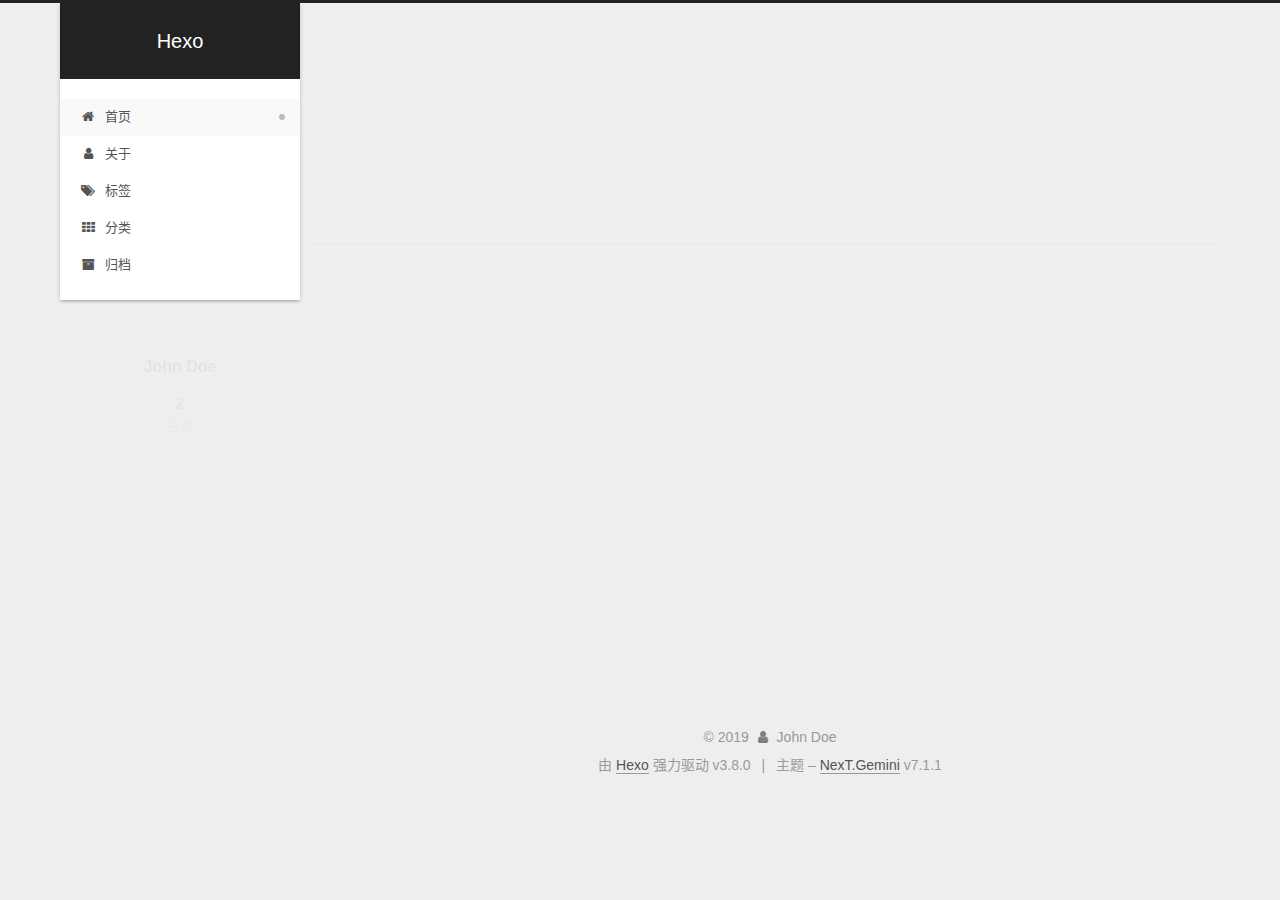
==== commit f8c7fc7e: "Site updated: 2019-05-11 21:25:51" ====
--- a/index.html
+++ b/index.html
@@ -14,7 +14,7 @@
   
 
 
-<html class="theme-next muse use-motion" lang>
+<html class="theme-next gemini use-motion" lang="zh-CN">
 <head><meta name="generator" content="Hexo 3.8.0">
   <meta charset="UTF-8">
 <meta http-equiv="X-UA-Compatible" content="IE=edge">
@@ -70,7 +70,7 @@
   var NexT = window.NexT || {};
   var CONFIG = {
     root: '/',
-    scheme: 'Muse',
+    scheme: 'Gemini',
     version: '7.1.1',
     sidebar: {"position":"left","display":"post","offset":12,"onmobile":false,"dimmer":false},
     back2top: true,
@@ -100,7 +100,7 @@
 <meta property="og:title" content="Hexo">
 <meta property="og:url" content="http://yoursite.com/index.html">
 <meta property="og:site_name" content="Hexo">
-<meta property="og:locale" content="default">
+<meta property="og:locale" content="zh-CN">
 <meta name="twitter:card" content="summary">
 <meta name="twitter:title" content="Hexo">
 
@@ -161,7 +161,7 @@
 
 </head>
 
-<body itemscope itemtype="http://schema.org/WebPage" lang="default">
+<body itemscope itemtype="http://schema.org/WebPage" lang="zh-CN">
 
   
   
@@ -189,7 +189,7 @@
   </div>
 
   <div class="site-nav-toggle">
-    <button aria-label="Navigationsleiste an/ausschalten">
+    <button aria-label="切换导航栏">
       <span class="btn-bar"></span>
       <span class="btn-bar"></span>
       <span class="btn-bar"></span>
@@ -217,13 +217,64 @@
 
     
 
-    <a href="/" rel="section"><i class="menu-item-icon fa fa-fw fa-home"></i> <br>Startseite</a>
+    <a href="/" rel="section"><i class="menu-item-icon fa fa-fw fa-home"></i> <br>首页</a>
 
   </li>
         
         
         
           
+          <li class="menu-item menu-item-about">
+
+    
+    
+    
+      
+    
+
+    
+
+    <a href="/about/" rel="section"><i class="menu-item-icon fa fa-fw fa-user"></i> <br>关于</a>
+
+  </li>
+        
+        
+        
+          
+          <li class="menu-item menu-item-tags">
+
+    
+    
+    
+      
+    
+
+    
+
+    <a href="/tags/" rel="section"><i class="menu-item-icon fa fa-fw fa-tags"></i> <br>标签</a>
+
+  </li>
+        
+        
+        
+          
+          <li class="menu-item menu-item-categories">
+
+    
+    
+    
+      
+    
+
+    
+
+    <a href="/categories/" rel="section"><i class="menu-item-icon fa fa-fw fa-th"></i> <br>分类</a>
+
+  </li>
+        
+        
+        
+          
           <li class="menu-item menu-item-archives">
 
     
@@ -234,7 +285,7 @@
 
     
 
-    <a href="/archives/" rel="section"><i class="menu-item-icon fa fa-fw fa-archive"></i> <br>Archiv</a>
+    <a href="/archives/" rel="section"><i class="menu-item-icon fa fa-fw fa-archive"></i> <br>归档</a>
 
   </li>
 
@@ -242,9 +293,6 @@
       
     </ul>
   
-
-  
-    
 
   
 
@@ -267,6 +315,9 @@
       <div class="main-inner">
         <div class="content-wrap">
           
+            
+
+          
           <div id="content" class="content">
             
   <section id="posts" class="posts-expand">
@@ -286,7 +337,7 @@
   
   
   <div class="post-block">
-    <link itemprop="mainEntityOfPage" href="http://yoursite.com/2019/05/10/hello-world/">
+    <link itemprop="mainEntityOfPage" href="http://yoursite.com/2019/05/11/test/">
 
     <span hidden itemprop="author" itemscope itemtype="http://schema.org/Person">
       <meta itemprop="name" content="John Doe">
@@ -306,7 +357,7 @@
           <h1 class="post-title" itemprop="name headline">
                 
                 
-                <a href="/2019/05/10/hello-world/" class="post-title-link" itemprop="url">Hello World</a>
+                <a href="/2019/05/11/test/" class="post-title-link" itemprop="url">test</a>
               
             
           </h1>
@@ -324,14 +375,163 @@
                 <i class="fa fa-calendar-o"></i>
               </span>
               
-                <span class="post-meta-item-text">Veröffentlicht am</span>
-              
-
-              
-                
-              
-
-              <time title="Erstellt: 2019-05-10 23:58:13" itemprop="dateCreated datePublished" datetime="2019-05-10T23:58:13+08:00">2019-05-10</time>
+                <span class="post-meta-item-text">发表于</span>
+              
+
+              
+                
+              
+
+              <time title="创建时间：2019-05-11 17:10:34" itemprop="dateCreated datePublished" datetime="2019-05-11T17:10:34+08:00">2019-05-11</time>
+            
+
+            
+          </span>
+
+          
+
+          
+            
+            
+          
+
+          
+          
+
+          
+
+          
+
+          
+
+        </div>
+      </header>
+    
+
+    
+    
+    
+    <div class="post-body" itemprop="articleBody">
+
+      
+      
+
+      
+        
+          
+            <p>
+              
+              
+            </p>
+          <!--noindex-->
+          
+            <div class="post-button text-center">
+              <a class="btn" href="/2019/05/11/test/#more" rel="contents">
+                阅读全文 &raquo;
+              </a>
+            </div>
+          
+          <!--/noindex-->
+        
+      
+    </div>
+
+    
+
+    
+    
+    
+
+    
+
+    
+      
+    
+    
+
+    
+
+    <footer class="post-footer">
+      
+
+      
+
+      
+
+      
+      
+        <div class="post-eof"></div>
+      
+    </footer>
+  </div>
+  
+  
+  
+  </article>
+
+
+    
+      
+
+  
+
+  
+  
+  
+
+  
+
+  <article class="post post-type-normal" itemscope itemtype="http://schema.org/Article">
+  
+  
+  
+  <div class="post-block">
+    <link itemprop="mainEntityOfPage" href="http://yoursite.com/2019/05/10/hello-world/">
+
+    <span hidden itemprop="author" itemscope itemtype="http://schema.org/Person">
+      <meta itemprop="name" content="John Doe">
+      <meta itemprop="description" content>
+      <meta itemprop="image" content="/images/avatar.gif">
+    </span>
+
+    <span hidden itemprop="publisher" itemscope itemtype="http://schema.org/Organization">
+      <meta itemprop="name" content="Hexo">
+    </span>
+
+    
+      <header class="post-header">
+
+        
+        
+          <h1 class="post-title" itemprop="name headline">
+                
+                
+                <a href="/2019/05/10/hello-world/" class="post-title-link" itemprop="url">Hello World</a>
+              
+            
+          </h1>
+        
+
+        <div class="post-meta">
+          <span class="post-time">
+
+            
+            
+            
+
+            
+              <span class="post-meta-item-icon">
+                <i class="fa fa-calendar-o"></i>
+              </span>
+              
+                <span class="post-meta-item-text">发表于</span>
+              
+
+              
+                
+              
+
+              <time title="创建时间：2019-05-10 23:58:13" itemprop="dateCreated datePublished" datetime="2019-05-10T23:58:13+08:00">2019-05-10</time>
             
 
             
@@ -346,9 +546,9 @@
                   <i class="fa fa-calendar-check-o"></i>
                 </span>
                 
-                  <span class="post-meta-item-text">Bearbeitet am</span>
-                
-                <time title="Geändert am: 2017-10-28 08:39:58" itemprop="dateModified" datetime="2017-10-28T08:39:58+08:00">2017-10-28</time>
+                  <span class="post-meta-item-text">更新于</span>
+                
+                <time title="修改时间：2017-10-28 08:39:58" itemprop="dateModified" datetime="2017-10-28T08:39:58+08:00">2017-10-28</time>
               
             
           </span>
@@ -384,17 +584,19 @@
       
         
           
-            <p>Welcome to <a href="https://hexo.io/" target="_blank" rel="noopener">Hexo</a>! This is your very first post. Check <a href="https://hexo.io/docs/" target="_blank" rel="noopener">documentation</a> for more info. If you get any problems when using Hexo, you can find the answer in <a href="https://hexo.io/docs/troubleshooting.html" target="_blank" rel="noopener">troubleshooting</a> or you can ask me on <a href="https://github.com/hexojs/hexo/issues" target="_blank" rel="noopener">GitHub</a>.</p>
-<h2 id="Quick-Start"><a href="#Quick-Start" class="headerlink" title="Quick Start"></a>Quick Start</h2><h3 id="Create-a-new-post"><a href="#Create-a-new-post" class="headerlink" title="Create a new post"></a>Create a new post</h3><figure class="highlight bash"><table><tr><td class="gutter"><pre><span class="line">1</span><br></pre></td><td class="code"><pre><span class="line">$ hexo new <span class="string">"My New Post"</span></span><br></pre></td></tr></table></figure>
-<p>More info: <a href="https://hexo.io/docs/writing.html" target="_blank" rel="noopener">Writing</a></p>
-<h3 id="Run-server"><a href="#Run-server" class="headerlink" title="Run server"></a>Run server</h3><figure class="highlight bash"><table><tr><td class="gutter"><pre><span class="line">1</span><br></pre></td><td class="code"><pre><span class="line">$ hexo server</span><br></pre></td></tr></table></figure>
-<p>More info: <a href="https://hexo.io/docs/server.html" target="_blank" rel="noopener">Server</a></p>
-<h3 id="Generate-static-files"><a href="#Generate-static-files" class="headerlink" title="Generate static files"></a>Generate static files</h3><figure class="highlight bash"><table><tr><td class="gutter"><pre><span class="line">1</span><br></pre></td><td class="code"><pre><span class="line">$ hexo generate</span><br></pre></td></tr></table></figure>
-<p>More info: <a href="https://hexo.io/docs/generating.html" target="_blank" rel="noopener">Generating</a></p>
-<h3 id="Deploy-to-remote-sites"><a href="#Deploy-to-remote-sites" class="headerlink" title="Deploy to remote sites"></a>Deploy to remote sites</h3><figure class="highlight bash"><table><tr><td class="gutter"><pre><span class="line">1</span><br></pre></td><td class="code"><pre><span class="line">$ hexo deploy</span><br></pre></td></tr></table></figure>
-<p>More info: <a href="https://hexo.io/docs/deployment.html" target="_blank" rel="noopener">Deployment</a></p>
-
-          
+            <p>
+              Welcome to Hexo! This is your very first post. Check documentation for more info. If you get any problems when using Hexo, you can find the answer in 
+              ...
+            </p>
+          <!--noindex-->
+          
+            <div class="post-button text-center">
+              <a class="btn" href="/2019/05/10/hello-world/#more" rel="contents">
+                阅读全文 &raquo;
+              </a>
+            </div>
+          
+          <!--/noindex-->
         
       
     </div>
@@ -476,8 +678,8 @@
                 
                   <a href="/archives/">
                 
-                    <span class="site-state-item-count">1</span>
-                    <span class="site-state-item-name">Artikel</span>
+                    <span class="site-state-item-count">2</span>
+                    <span class="site-state-item-name">日志</span>
                   </a>
                 </div>
               
@@ -534,7 +736,7 @@
 </div>
 
 
-  <div class="powered-by">Erstellt mit  <a href="https://hexo.io" class="theme-link" rel="noopener" target="_blank">Hexo</a> v3.8.0</div>
+  <div class="powered-by">由 <a href="https://hexo.io" class="theme-link" rel="noopener" target="_blank">Hexo</a> 强力驱动 v3.8.0</div>
 
 
 
@@ -542,7 +744,7 @@
 
 
 
-  <div class="theme-info">Design – <a href="https://theme-next.org" class="theme-link" rel="noopener" target="_blank">NexT.Muse</a> v7.1.1</div>
+  <div class="theme-info">主题 – <a href="https://theme-next.org" class="theme-link" rel="noopener" target="_blank">NexT.Gemini</a> v7.1.1</div>
 
 
 
@@ -630,7 +832,10 @@
   
 
 
-  <script src="/js/schemes/muse.js?v=7.1.1"></script>
+  <script src="/js/affix.js?v=7.1.1"></script>
+
+  <script src="/js/schemes/pisces.js?v=7.1.1"></script>
+
 
 
 
--- a/css/main.css
+++ b/css/main.css
@@ -157,7 +157,7 @@
   font-size: 14px;
   line-height: 2;
   color: #555;
-  background: #fff;
+  background: #eee;
 }
 @media (max-width: 991px) {
   body {
@@ -448,30 +448,30 @@
 .header-inner {
   margin: 0 auto;
   padding: 100px 0 70px;
-  width: 700px;
+  width: calc(100% - 20px);
 }
 @media (min-width: 1200px) {
   .container .header-inner {
-    width: 800px;
+    width: 1160px;
   }
 }
 @media (min-width: 1600px) {
   .container .header-inner {
-    width: 900px;
+    width: 73%;
   }
 }
 .main-inner {
   margin: 0 auto;
-  width: 700px;
+  width: calc(100% - 20px);
 }
 @media (min-width: 1200px) {
   .container .main-inner {
-    width: 800px;
+    width: 1160px;
   }
 }
 @media (min-width: 1600px) {
   .container .main-inner {
-    width: 900px;
+    width: 73%;
   }
 }
 .footer {
@@ -480,16 +480,16 @@
 .footer-inner {
   box-sizing: border-box;
   margin: 0px auto;
-  width: 700px;
+  width: calc(100% - 20px);
 }
 @media (min-width: 1200px) {
   .container .footer-inner {
-    width: 800px;
+    width: 1160px;
   }
 }
 @media (min-width: 1600px) {
   .container .footer-inner {
-    width: 900px;
+    width: 73%;
   }
 }
 pre,
@@ -947,11 +947,11 @@
   display: inline-block;
   padding: 0 20px;
   font-size: 14px;
-  color: #fff;
-  background: #222;
-  border: 2px solid #222;
+  color: #555;
+  background: #fff;
+  border: 2px solid #555;
   text-decoration: none;
-  border-radius: 0;
+  border-radius: 2px;
   transition-property: background-color;
   transition-duration: 0.2s;
   transition-timing-function: ease-in-out;
@@ -960,8 +960,8 @@
 }
 .btn:hover {
   border-color: #222;
-  color: #222;
-  background: #fff;
+  color: #fff;
+  background: #222;
 }
 .btn +.btn {
   margin: 0 0 8px 8px;
@@ -1066,7 +1066,7 @@
   width: 24px;
   background: #222;
   font-size: 12px;
-  opacity: 1;
+  opacity: 0.6;
   color: #fff;
   cursor: pointer;
   text-align: center;
@@ -1076,7 +1076,7 @@
   transition-delay: 0s;
 }
 .back-to-top.back-to-top-on {
-  bottom: 19px;
+  bottom: 30px;
 }
 @media (max-width: 991px) {
   .back-to-top {
@@ -1131,7 +1131,7 @@
 .site-subtitle {
   margin-top: 10px;
   font-size: 13px;
-  color: #999;
+  color: #ddd;
 }
 .use-motion .brand {
   opacity: 0;
@@ -1727,21 +1727,21 @@
   display: block;
   margin: 0 auto;
   padding: 2px;
-  max-width: 96px;
+  max-width: 120px;
   height: auto;
-  border: 2px solid #333;
+  border: 1px solid #eee;
   opacity: 1;
 }
 .site-author-name {
-  margin: 5px 0 0;
+  margin: 0;
   text-align: center;
-  color: #f5f5f5;
-  font-weight: normal;
+  color: #222;
+  font-weight: 600;
 }
 .site-description {
-  margin-top: 5px;
+  margin-top: 0;
   text-align: center;
-  font-size: 14px;
+  font-size: 13px;
   color: #999;
 }
 .links-of-author {
@@ -1765,7 +1765,7 @@
   width: 4px;
   height: 4px;
   border-radius: 50%;
-  background: #9dc3fc;
+  background: #5434ff;
 }
 .feed-link,
 .chat {
@@ -1831,7 +1831,7 @@
   color: #555;
 }
 .sidebar-nav li:hover {
-  color: #f5f5f5;
+  color: #fc6423;
 }
 .page-post-detail .sidebar-nav-toc {
   padding: 0 5px;
@@ -1840,11 +1840,11 @@
   margin-left: 10px;
 }
 .sidebar-nav .sidebar-nav-active {
-  color: #87daff;
-  border-bottom-color: #87daff;
+  color: #fc6423;
+  border-bottom-color: #fc6423;
 }
 .sidebar-nav .sidebar-nav-active:hover {
-  color: #87daff;
+  color: #fc6423;
 }
 .sidebar-panel {
   display: none;
@@ -1863,7 +1863,7 @@
 }
 .site-state-item {
   padding: 0 15px;
-  border-left: 1px solid #333;
+  border-left: 1px solid #eee;
 }
 .site-state-item:first-child {
   border-left: none;
@@ -1876,11 +1876,11 @@
   text-align: center;
   color: inherit;
   font-weight: 600;
-  font-size: 18px;
+  font-size: 16px;
 }
 .site-state-item-name {
   font-size: 13px;
-  color: inherit;
+  color: #999;
 }
 .post-toc-empty {
   font-size: 14px;
@@ -1907,12 +1907,12 @@
   transition-timing-function: ease-in-out;
   transition-delay: 0s;
   transition-property: all;
-  color: #999;
-  border-bottom-color: #555;
+  color: #666;
+  border-bottom-color: #ccc;
 }
 .post-toc ol a:hover {
-  color: #ccc;
-  border-bottom-color: #ccc;
+  color: #000;
+  border-bottom-color: #000;
 }
 .post-toc .nav-item {
   overflow: hidden;
@@ -1933,14 +1933,14 @@
   display: block;
 }
 .post-toc .nav .active > a {
-  color: #87daff;
-  border-bottom-color: #87daff;
+  color: #fc6423;
+  border-bottom-color: #fc6423;
 }
 .post-toc .nav .active-current > a {
-  color: #87daff;
+  color: #fc6423;
 }
 .post-toc .nav .active-current > a:hover {
-  color: #87daff;
+  color: #fc6423;
 }
 .footer {
   font-size: 14px;
@@ -2323,7 +2323,7 @@
   }
 }
 .page-post-detail .sidebar-toggle-line {
-  background: #87daff;
+  background: #fc6423;
 }
 .page-post-detail .comments {
   overflow: hidden;
@@ -2356,121 +2356,604 @@
 .tag-cloud a:hover {
   color: #222 !important;
 }
+.header {
+  position: relative;
+  margin: 0 auto;
+  width: calc(100% - 20px);
+}
+@media (min-width: 1200px) {
+  .header {
+    width: 1160px;
+  }
+}
+@media (min-width: 1600px) {
+  .header {
+    width: 73%;
+  }
+}
+@media (max-width: 991px) {
+  .header {
+    width: auto;
+  }
+}
+.header-inner {
+  position: absolute;
+  top: 0;
+  overflow: hidden;
+  padding: 0;
+  width: 240px;
+  background: #fff;
+  box-shadow: 0 2px 2px 0 rgba(0,0,0,0.12), 0 3px 1px -2px rgba(0,0,0,0.06), 0 1px 5px 0 rgba(0,0,0,0.12);
+  border-radius: initial;
+}
+@media (min-width: 1200px) {
+  .container .header-inner {
+    width: 240px;
+  }
+}
+@media (max-width: 991px) {
+  .header-inner {
+    position: relative;
+    width: auto;
+    border-radius: initial;
+  }
+}
+.main:before,
+.main:after {
+  content: " ";
+  display: table;
+}
+.main:after {
+  clear: both;
+}
+@media (max-width: 991px) {
+  .container .main-inner {
+    width: auto;
+  }
+}
+.content-wrap {
+  float: right;
+  box-sizing: border-box;
+  padding: 40px;
+  width: calc(100% - 252px);
+  background: #fff;
+  min-height: 700px;
+  box-shadow: 0 2px 2px 0 rgba(0,0,0,0.12), 0 3px 1px -2px rgba(0,0,0,0.06), 0 1px 5px 0 rgba(0,0,0,0.12);
+  border-radius: initial;
+}
+@media (min-width: 768px) and (max-width: 991px) {
+  .content-wrap {
+    width: 100%;
+    padding: 20px;
+    border-radius: initial;
+  }
+}
 @media (max-width: 767px) {
-  .header-inner,
-  .container .main-inner,
+  .content-wrap {
+    width: 100%;
+    padding: 20px;
+    min-height: auto;
+    border-radius: initial;
+  }
+}
+.sidebar {
+  position: static;
+  float: left;
+  margin-left: -100%;
+  width: 240px;
+  background: #eee;
+  box-shadow: none;
+}
+@media (max-width: 991px) {
+  .sidebar {
+    display: none;
+  }
+}
+.sidebar-toggle {
+  display: none;
+}
+.footer-inner {
+  padding-left: 260px;
+}
+@media (max-width: 991px) {
   .footer-inner {
     width: auto;
-  }
-}
-embed {
-  display: block;
-  margin: 0px auto 25px auto;
-}
-.custom-logo .site-meta-headline {
-  text-align: center;
-}
-.custom-logo .brand {
+    padding-left: 0 !important;
+    padding-right: 0 !important;
+  }
+}
+.sidebar-position-right .header-inner {
+  right: 0;
+}
+.sidebar-position-right .content-wrap {
+  float: left;
+}
+.sidebar-position-right .sidebar {
+  float: right;
+}
+.sidebar-position-right .footer-inner {
+  padding-left: 0;
+  padding-right: 260px;
+}
+.site-brand-wrapper {
+  position: relative;
+}
+.site-meta {
+  padding: 20px 0;
+  color: #fff;
+  background: #222;
+}
+@media (max-width: 991px) {
+  .site-meta {
+    box-shadow: 0 0 16px rgba(0,0,0,0.5);
+  }
+}
+.brand {
+  padding: 0;
   background: none;
 }
-.custom-logo .site-title {
-  margin: 10px auto 0;
-  font-size: 24px;
-  color: #222;
-}
-.custom-logo .site-title a {
-  border: none;
+.brand:hover {
+  color: #fff;
+}
+.site-subtitle {
+  margin: 10px 10px 0;
+  font-weight: initial;
 }
 .custom-logo-image {
-  margin: 0 auto;
-  padding: 5px;
-  max-width: 150px;
-  background: #fff;
-}
-@media (max-width: 767px) {
+  margin-top: 20px;
+}
+@media (max-width: 991px) {
+  .custom-logo-image {
+    display: none;
+  }
+}
+.site-search form {
+  display: none;
+}
+.site-nav {
+  border-top: none;
+}
+@media (min-width: 768px) and (max-width: 991px) {
   .site-nav {
-    position: absolute;
-    left: 0;
-    top: 52px;
-    margin: 0;
-    width: 100%;
-    padding: 0;
-    background: #fff;
-    border-bottom: 1px solid #ddd;
-    z-index: 1030;
-  }
-}
-@media (max-width: 767px) {
-  .menu {
-    text-align: left;
+    display: none !important;
+  }
+}
+@media (min-width: 768px) and (max-width: 991px) {
+  .site-nav-on {
+    display: block !important;
   }
 }
 .menu-item-active a,
 .menu .menu-item a:hover,
 .menu .menu-item span.exturl:hover {
-  border-bottom-color: #222 !important;
-  color: #222;
-}
-@media (max-width: 767px) {
-  .menu-item-active a,
-  .menu .menu-item a:hover,
-  .menu .menu-item span.exturl:hover {
-    border-bottom: 1px dotted #ddd !important;
-  }
-}
-@media (max-width: 767px) {
-  .menu .menu-item {
-    display: block;
-    margin: 0 10px;
-    vertical-align: top;
-  }
-}
-.menu .menu-item .badge {
-  display: inline-block;
-  padding: 1px 4px;
-  margin-left: 5px;
-  font-weight: 700;
-  line-height: 1;
-  text-align: center;
-  white-space: nowrap;
-  background-color: #eee;
-}
-@media (max-width: 767px) {
-  .menu .menu-item .badge {
-    float: right;
-    margin: 0.35em 0 0 0;
-  }
-}
-@media (max-width: 767px) {
-  .menu .menu-item br {
-    display: none;
-  }
-}
-@media (max-width: 767px) {
-  .menu .menu-item a,
-  .menu .menu-item span.exturl {
-    padding: 5px 10px;
-  }
+  background: #f9f9f9;
+  border-bottom-color: #fff;
+}
+.menu-item-active a:after,
+.menu .menu-item a:hover:after,
+.menu .menu-item span.exturl:hover:after {
+  content: " ";
+  position: absolute;
+  top: 50%;
+  margin-top: -3px;
+  right: 15px;
+  width: 6px;
+  height: 6px;
+  background-color: #bbb;
+  border-radius: 50%;
+}
+.menu .menu-item {
+  display: block;
+  margin: 0;
+}
+.menu .menu-item a,
+.menu .menu-item span.exturl {
+  position: relative;
+  box-sizing: border-box;
+  padding: 5px 20px;
+  text-align: left;
+  line-height: inherit;
+  transition-property: background-color;
+  transition-duration: 0.2s;
+  transition-timing-function: ease-in-out;
+  transition-delay: 0s;
 }
 @media (hover: none) {
   .menu .menu-item a:hover,
   .menu .menu-item span.exturl:hover {
-    border-bottom-color: transparent !important;
-  }
+    background: none;
+  }
+}
+.menu .menu-item .badge {
+  display: inline-block;
+  padding: 2px 5px;
+  font-weight: 700;
+  line-height: 1;
+  color: #fff;
+  text-align: center;
+  white-space: nowrap;
+  vertical-align: middle;
+  background-color: #ccc;
+  border-radius: 10px;
+  float: right;
+  margin: 0.35em 0 0 0;
+  text-shadow: 1px 1px 0px rgba(0,0,0,0.1);
+}
+.menu .menu-item br {
+  display: none;
+}
+.btn-bar {
+  background-color: #fff;
+}
+.site-nav-toggle {
+  left: 20px;
+  top: 50%;
+  transform: translateY(-50%);
 }
 @media (min-width: 768px) and (max-width: 991px) {
-  .menu .menu-item .fa {
-    width: 100%;
-  }
-}
-@media (min-width: 992px) {
-  .menu .menu-item .fa {
-    width: 100%;
-  }
-}
-.site-search form {
+  .site-nav-toggle {
+    display: block;
+  }
+}
+.sub-menu {
+  margin: 0;
+  padding: 6px 0;
+  background: #fff !important;
+  border-bottom: 1px solid #ddd;
+}
+.sub-menu .menu-item {
+  display: inline-block !important;
+}
+.sub-menu .menu-item a,
+.sub-menu .menu-item span.exturl {
+  padding: initial !important;
+  margin: 5px 10px;
+}
+.sub-menu .menu-item a:hover,
+.sub-menu .menu-item span.exturl:hover {
+  background: initial !important;
+  color: #fc6423;
+}
+.sub-menu .menu-item-active a {
+  background: #fff !important;
+  color: #fc6423;
+  border-bottom-color: #fc6423;
+}
+.sub-menu .menu-item-active a:hover {
+  background: #fff !important;
+  border-bottom-color: #fc6423;
+}
+.sub-menu .menu-item-active a:after {
+  content: initial;
+}
+.use-motion .sidebar .motion-element {
+  opacity: 1;
+}
+.sidebar {
+  right: auto;
+  bottom: auto;
+  -webkit-transform: none;
+}
+.sidebar a,
+.sidebar span.exturl {
+  color: #555;
+}
+.sidebar a:hover,
+.sidebar span.exturl:hover {
+  color: #222;
+  border-bottom-color: #222;
+}
+.sidebar-inner {
+  box-sizing: border-box;
+  width: 240px;
+  color: #555;
+  background: #fff;
+  box-shadow: 0 2px 2px 0 rgba(0,0,0,0.12), 0 3px 1px -2px rgba(0,0,0,0.06), 0 1px 5px 0 rgba(0,0,0,0.12), 0 -1px 0.5px 0 rgba(0,0,0,0.09);
+  border-radius: initial;
+  opacity: 0;
+}
+.sidebar-inner.affix {
+  position: fixed;
+  top: 12px;
+}
+.sidebar-inner.affix-bottom {
+  position: absolute;
+}
+.site-overview {
+  text-align: left;
+}
+.site-author:before,
+.site-author:after {
+  content: " ";
+  display: table;
+}
+.site-author:after {
+  clear: both;
+}
+.site-state-item {
+  padding: 0 10px;
+}
+.feed-link,
+.chat {
+  border-top: 1px dotted #ccc;
+  border-bottom: 1px dotted #ccc;
+  text-align: center;
+}
+.feed-link a,
+.chat a {
+  display: block;
+  color: #fc6423;
+  border: none !important;
+}
+.feed-link a:hover,
+.chat a:hover {
+  background: none;
+  color: #e34603;
+}
+.feed-link a:hover i,
+.chat a:hover i {
+  color: #e34603;
+}
+.links-of-author {
+  display: flex;
+  flex-wrap: wrap;
+  justify-content: center;
+}
+.links-of-author span.exturl {
+  font-size: 13px;
+}
+.links-of-author-item {
+  margin: 5px 0 0;
+  width: 50%;
+}
+.links-of-author-item a,
+.links-of-author-item span.exturl {
+  max-width: 216px;
+  box-sizing: border-box;
+  display: inline-block;
+  margin-right: 0;
+  margin-bottom: 0;
+  padding: 0 5px;
+  overflow: hidden;
+  white-space: nowrap;
+  text-overflow: ellipsis;
+}
+.links-of-author-item a:before,
+.links-of-author-item span.exturl:before {
   display: none;
 }
+.links-of-author-item a,
+.links-of-author-item span.exturl {
+  border-bottom: none;
+  text-decoration: underline;
+}
+.links-of-author-item a,
+.links-of-author-item span.exturl {
+  display: block;
+  text-decoration: none;
+}
+.links-of-author-item a:hover,
+.links-of-author-item span.exturl:hover {
+  border-radius: 4px;
+  background: #eee;
+}
+.links-of-author-item .fa {
+  margin-right: 2px;
+  font-size: 16px;
+}
+.links-of-author-item .fa-globe {
+  font-size: 15px;
+}
+.links-of-blogroll {
+  text-align: center;
+  padding: 3px 0 0;
+}
+.links-of-blogroll-item {
+  padding: 0;
+}
+.links-of-blogroll-inline:before,
+.links-of-blogroll-inline:after {
+  content: " ";
+  display: table;
+}
+.links-of-blogroll-inline:after {
+  clear: both;
+}
 .links-of-blogroll-inline .links-of-blogroll-item {
+  margin: 5px 0 0;
+  width: 50%;
   display: inline-block;
-}
+  width: unset;
+}
+.links-of-blogroll-inline .links-of-blogroll-item a,
+.links-of-blogroll-inline .links-of-blogroll-item span.exturl {
+  max-width: 216px;
+  box-sizing: border-box;
+  display: inline-block;
+  margin-right: 0;
+  margin-bottom: 0;
+  padding: 0 5px;
+  overflow: hidden;
+  white-space: nowrap;
+  text-overflow: ellipsis;
+}
+.content-wrap {
+  padding: initial;
+  background: initial;
+  box-shadow: initial;
+  border-radius: initial;
+}
+.post-block {
+  padding: 40px;
+  background: #fff;
+  box-shadow: 0 2px 2px 0 rgba(0,0,0,0.12), 0 3px 1px -2px rgba(0,0,0,0.06), 0 1px 5px 0 rgba(0,0,0,0.12);
+  border-radius: initial;
+}
+#posts > article + article .post-block {
+  margin-top: 12px;
+  box-shadow: 0 2px 2px 0 rgba(0,0,0,0.12), 0 3px 1px -2px rgba(0,0,0,0.06), 0 1px 5px 0 rgba(0,0,0,0.12), 0 -1px 0.5px 0 rgba(0,0,0,0.09);
+  border-radius: initial;
+}
+.comments {
+  padding: 40px;
+  margin: auto;
+  margin-top: 12px;
+  background: #fff;
+  box-shadow: 0 2px 2px 0 rgba(0,0,0,0.12), 0 3px 1px -2px rgba(0,0,0,0.06), 0 1px 5px 0 rgba(0,0,0,0.12), 0 -1px 0.5px 0 rgba(0,0,0,0.09);
+  border-radius: initial;
+}
+.posts-expand {
+  padding-top: initial;
+}
+.post-nav-divider {
+  width: 4%;
+}
+.post-nav-item {
+  width: 48%;
+}
+.post-eof {
+  display: none;
+}
+.pagination {
+  margin: 12px 0 0;
+  border-top: initial;
+  background: #fff;
+  box-shadow: 0 2px 2px 0 rgba(0,0,0,0.12), 0 3px 1px -2px rgba(0,0,0,0.06), 0 1px 5px 0 rgba(0,0,0,0.12), 0 -1px 0.5px 0 rgba(0,0,0,0.09);
+  border-radius: initial;
+  padding: 10px 0 10px;
+}
+.pagination .prev,
+.pagination .next,
+.pagination .page-number {
+  margin-bottom: initial;
+  top: initial;
+}
+.main {
+  padding-bottom: initial;
+}
+.footer {
+  bottom: auto;
+}
+.sub-menu {
+  border-bottom: initial !important;
+  box-shadow: 0 2px 2px 0 rgba(0,0,0,0.12), 0 3px 1px -2px rgba(0,0,0,0.06), 0 1px 5px 0 rgba(0,0,0,0.12);
+}
+.sub-menu+ #content > #posts .post-block {
+  box-shadow: 0 2px 2px 0 rgba(0,0,0,0.12), 0 3px 1px -2px rgba(0,0,0,0.06), 0 1px 5px 0 rgba(0,0,0,0.12), 0 -1px 0.5px 0 rgba(0,0,0,0.09);
+  margin-top: 12px;
+}
+@media (min-width: 768px) and (max-width: 991px) {
+  .sub-menu+ #content > #posts .post-block {
+    margin-top: 10px;
+  }
+}
+@media (max-width: 767px) {
+  .sub-menu+ #content > #posts .post-block {
+    margin-top: 8px;
+  }
+}
+.post-header h1,
+.post-header h2 {
+  margin: initial;
+}
+.posts-expand .post-title-link {
+  line-height: inherit;
+}
+.posts-expand .post-title {
+  font-size: 1.7em;
+}
+.post-body h1 {
+  font-size: 1.6em;
+  border-bottom: 1px solid #eee;
+}
+.post-body h1 code {
+  font-size: 1em;
+}
+.post-body h2 {
+  font-size: 1.45em;
+  border-bottom: 1px solid #eee;
+}
+.post-body h2 code {
+  font-size: 1em;
+}
+.post-body h3 {
+  font-size: 1.3em;
+  border-bottom: 1px dotted #eee;
+}
+.post-body h3 code {
+  font-size: 1em;
+}
+.post-body h4 {
+  font-size: 1.2em;
+}
+.post-body h4 code {
+  font-size: 1em;
+}
+.post-body h5 {
+  font-size: 1.07em;
+}
+.post-body h5 code {
+  font-size: 1em;
+}
+.post-body h6 {
+  font-size: 1.03em;
+}
+.post-body h6 code {
+  font-size: 1em;
+}
+@media (min-width: 768px) and (max-width: 991px) {
+  .content-wrap {
+    padding: 10px;
+  }
+  .posts-expand {
+    margin: initial;
+  }
+  .posts-expand .post-button {
+    margin-top: 20px;
+  }
+  .post-block {
+    padding: 20px;
+    box-shadow: 0 2px 2px 0 rgba(0,0,0,0.12), 0 3px 1px -2px rgba(0,0,0,0.06), 0 1px 5px 0 rgba(0,0,0,0.12), 0 -1px 0.5px 0 rgba(0,0,0,0.09);
+    border-radius: initial;
+  }
+  #posts > article + article .post-block {
+    margin-top: 10px;
+  }
+  .comments {
+    margin-top: 10px;
+    padding: 10px 20px;
+  }
+  .pagination {
+    margin: 10px 0 0;
+  }
+}
+@media (max-width: 767px) {
+  .content-wrap {
+    padding: 8px;
+  }
+  .posts-expand {
+    margin: initial;
+  }
+  .posts-expand .post-button {
+    margin: 12px 0px;
+  }
+  .posts-expand img {
+    padding: initial !important;
+  }
+  .post-block {
+    padding: 12px;
+    min-height: auto;
+    box-shadow: 0 2px 2px 0 rgba(0,0,0,0.12), 0 3px 1px -2px rgba(0,0,0,0.06), 0 1px 5px 0 rgba(0,0,0,0.12), 0 -1px 0.5px 0 rgba(0,0,0,0.09);
+    border-radius: initial;
+  }
+  #posts > article + article .post-block {
+    margin-top: 8px;
+  }
+  .comments {
+    margin-top: 8px;
+    padding: 0 12px;
+  }
+  .pagination {
+    margin: 8px 0 0;
+  }
+}
